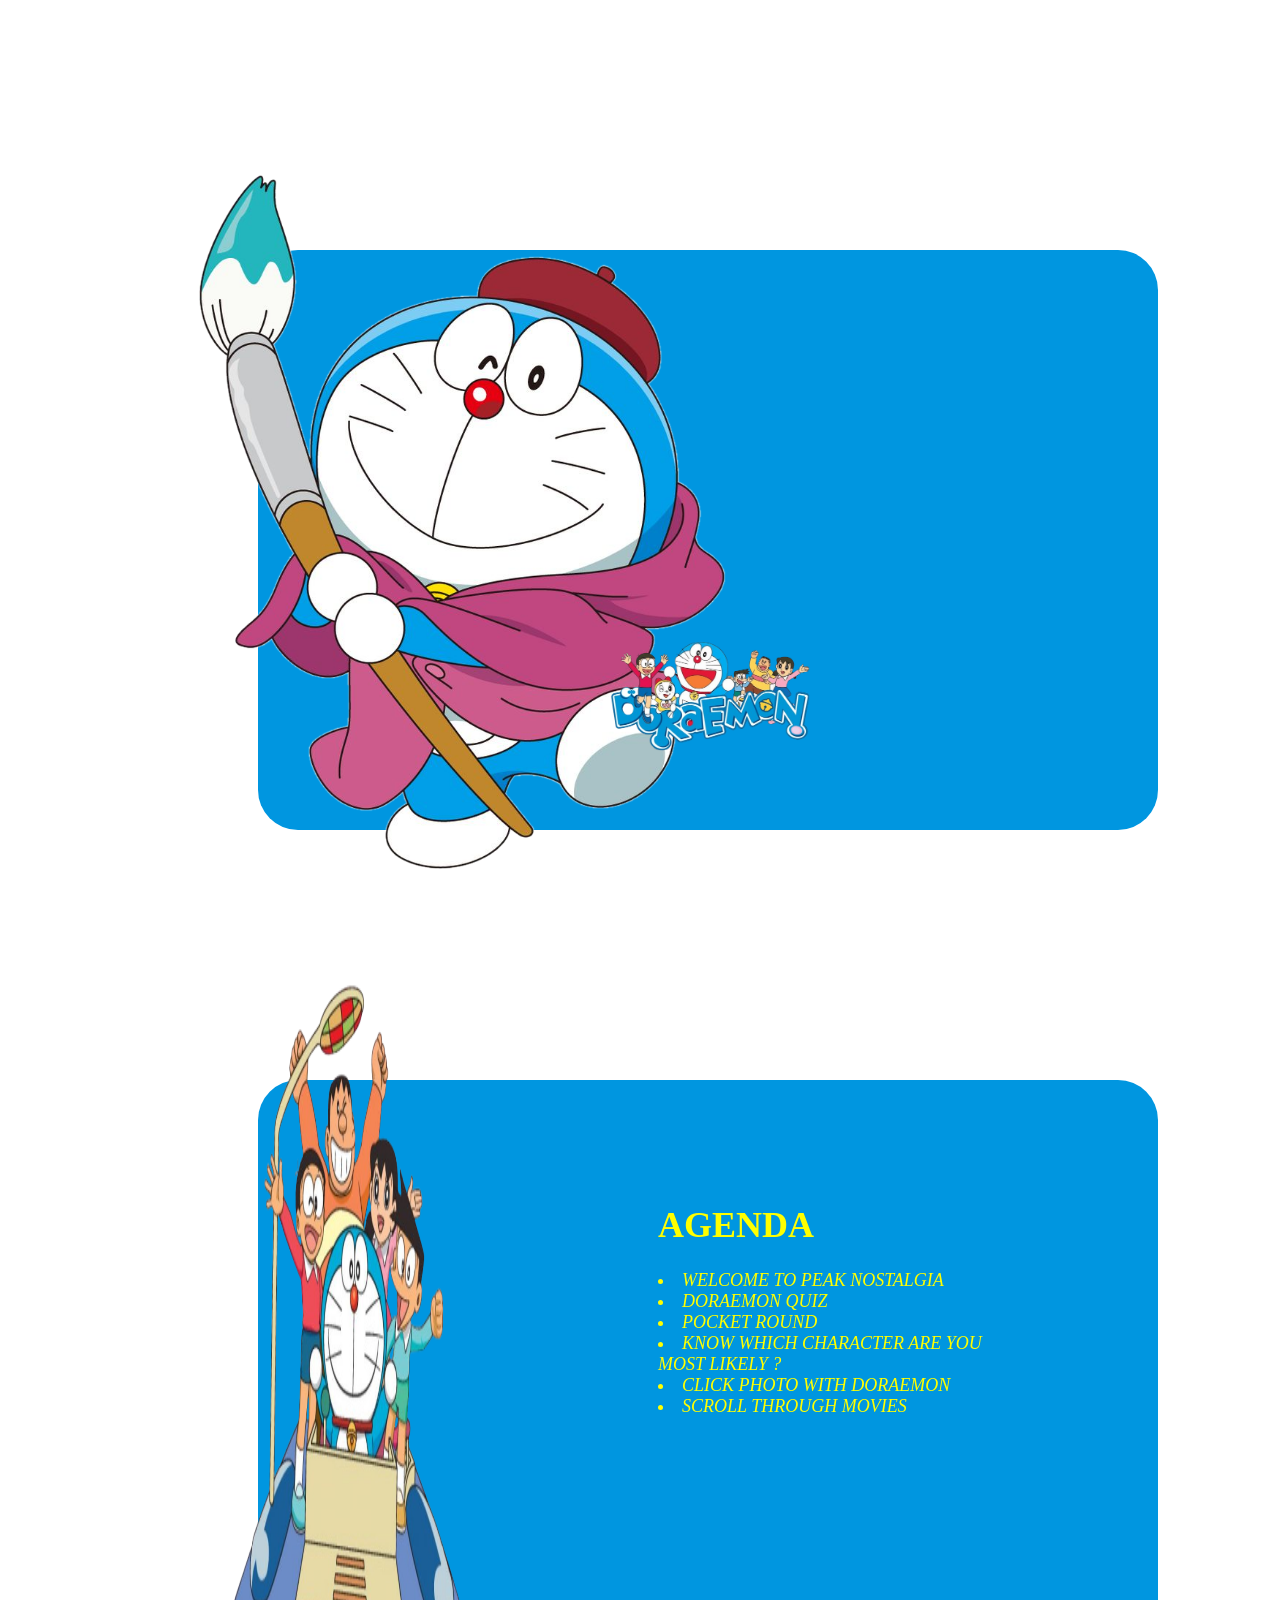
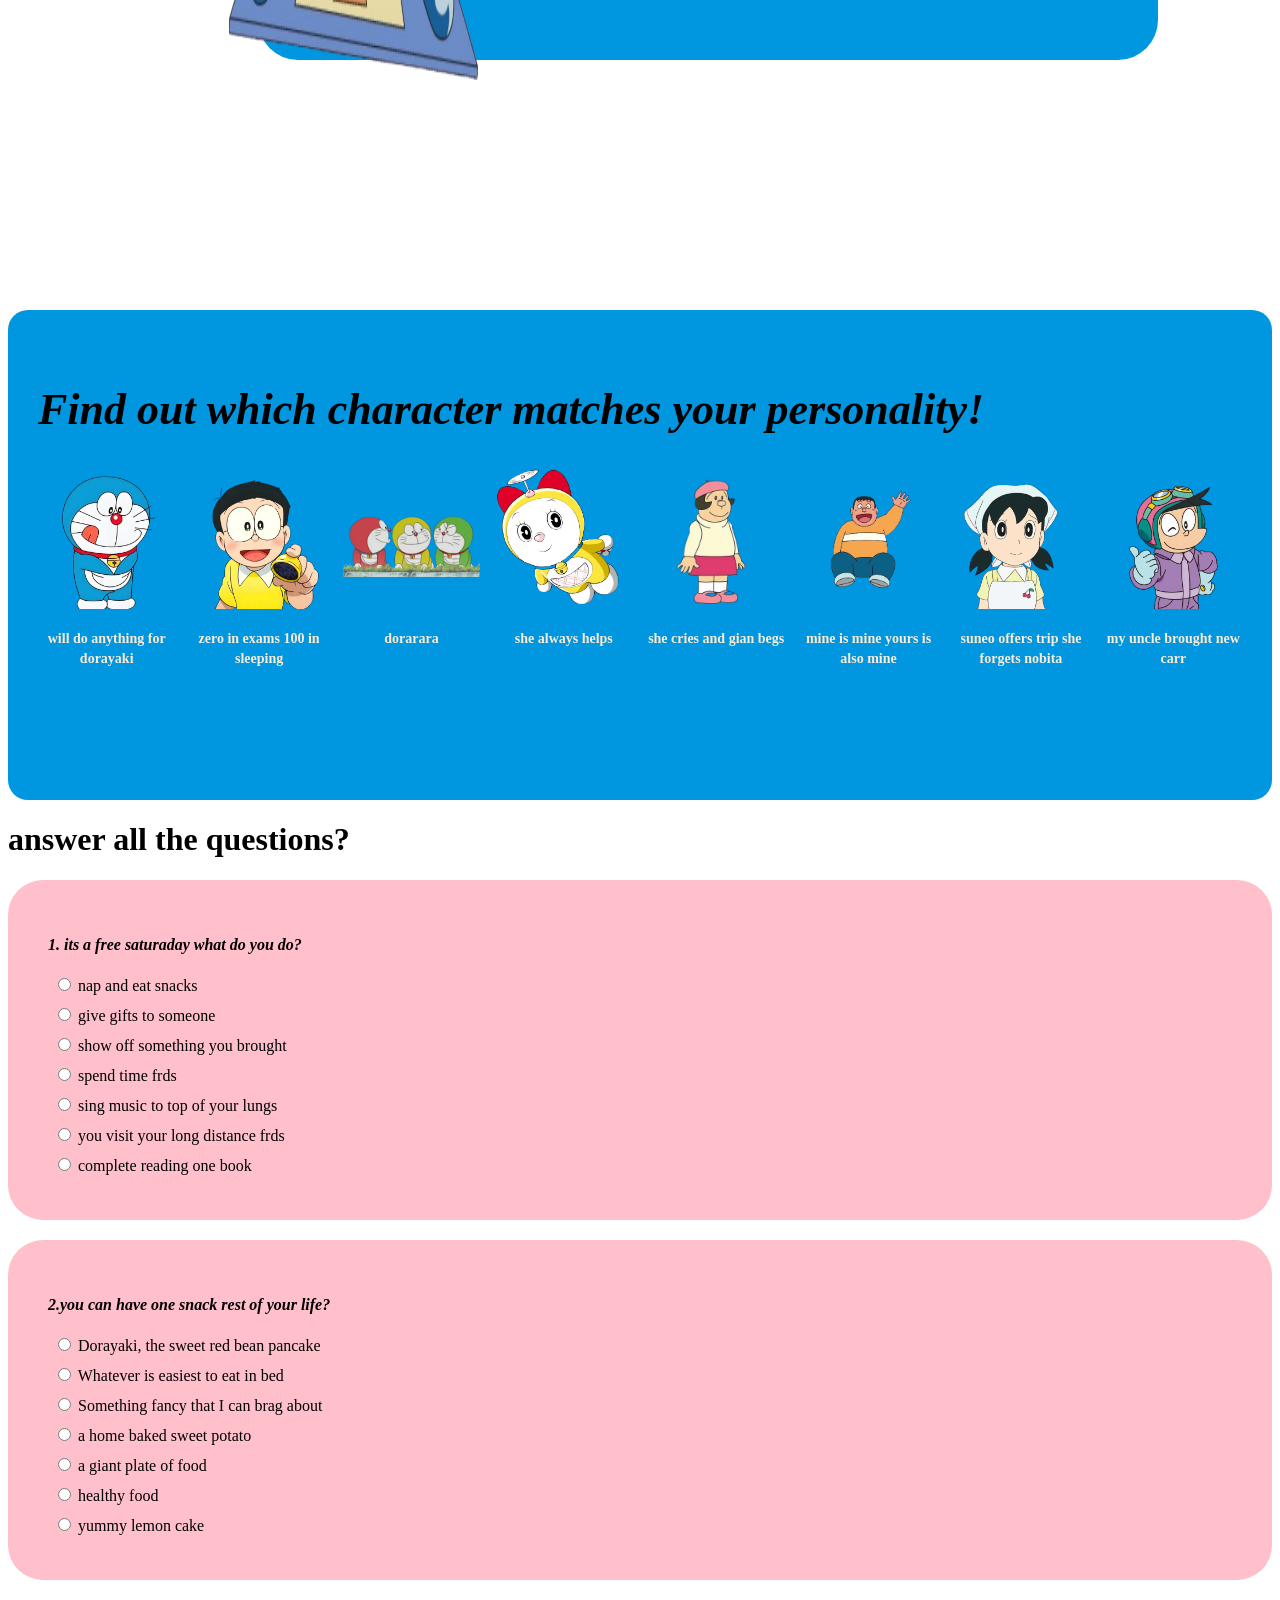
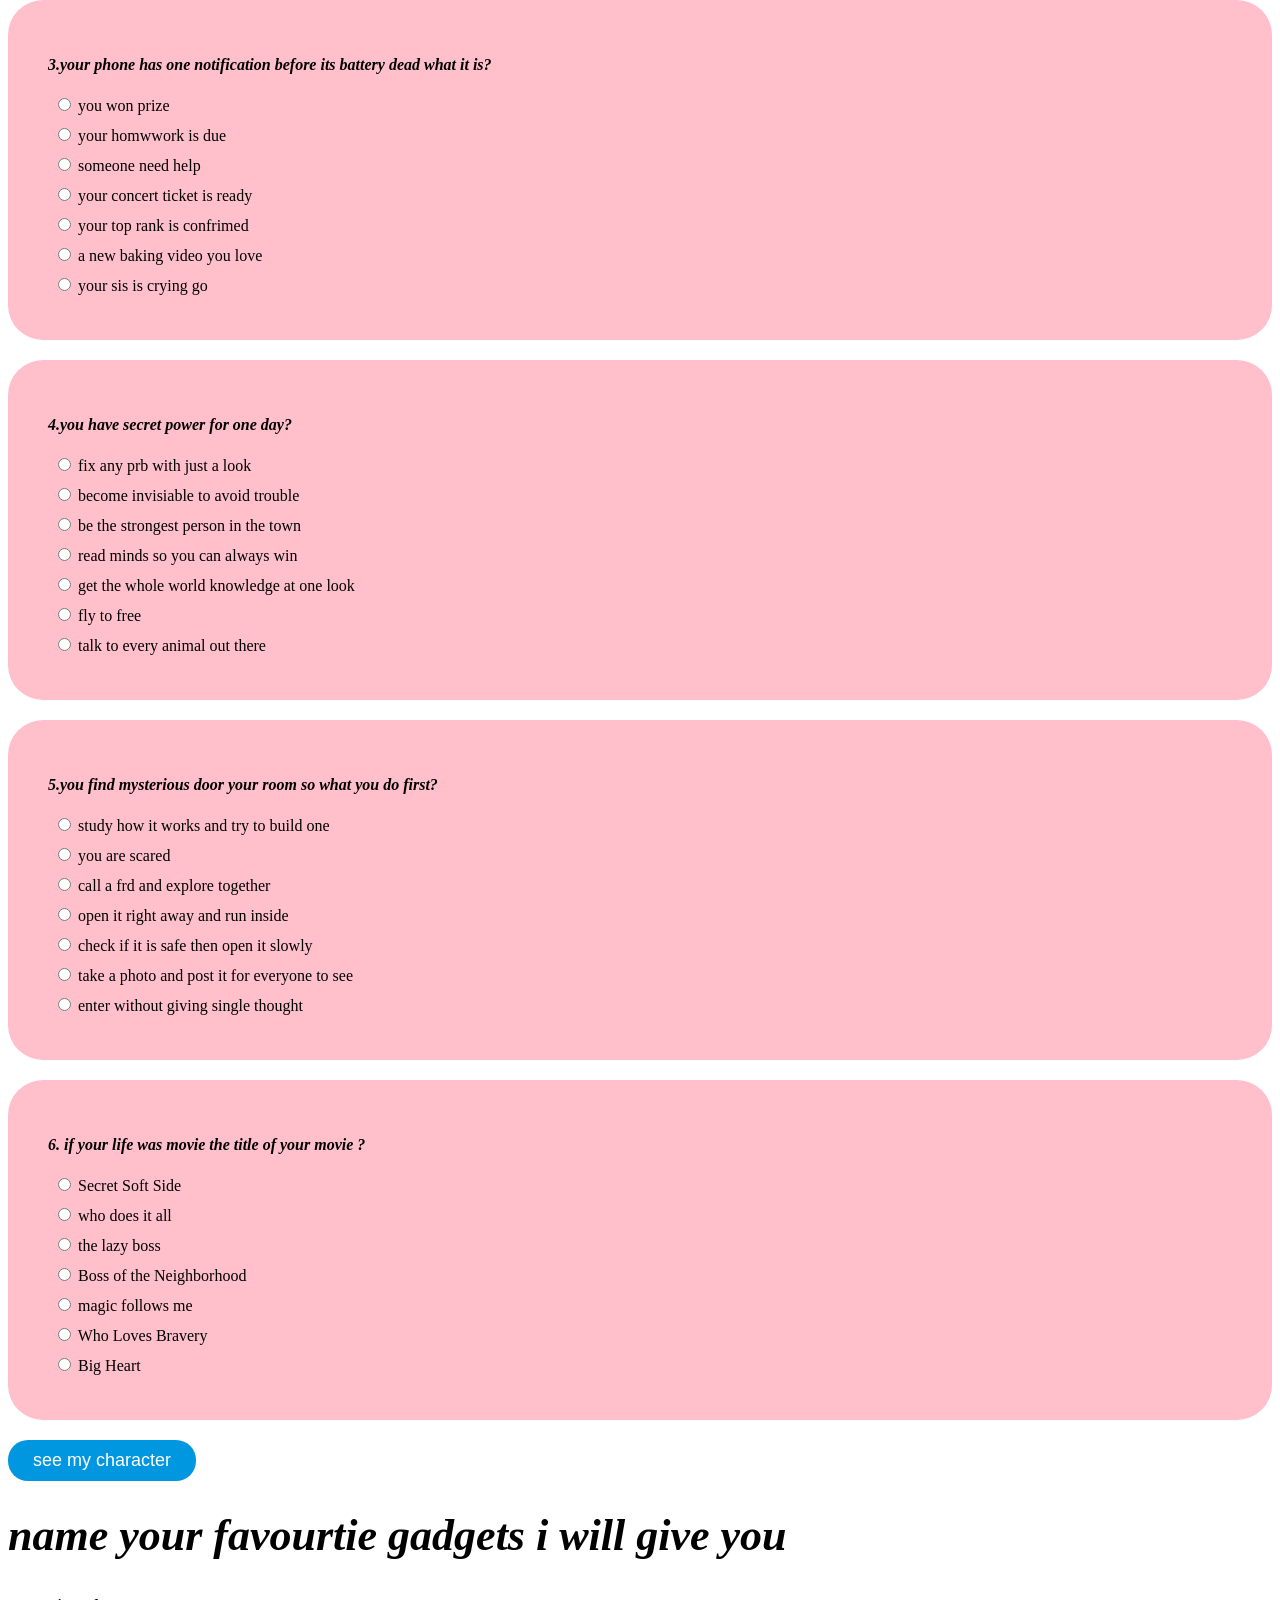
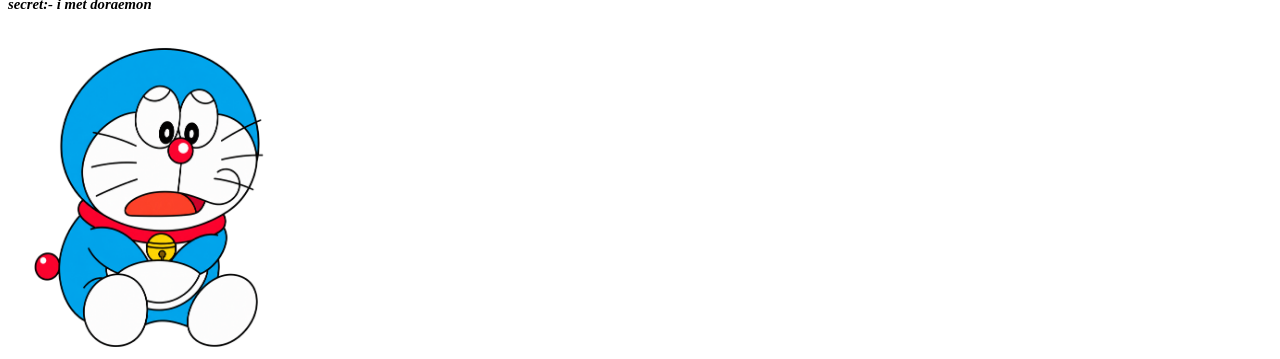
==== index.html @ 8f3137e7 "added logo and debugging code" ====
<!DOCTYPE html>
<html lang="en">
<head>
    <title>doraemon</title>
    <link rel="stylesheet" href="style.css">
</head>
<body>
    <div class="card">
  <img src="images/doraemon png.png" class="character">
</div>
<div class="logo">
  <img src="images/logo.png" width="200" height="200">
</div>
  <div class="rules">
     <img src="images/flyover.png" width="250" height="200" class="flyover">
  <div class="text"
  <ol>
    <h1>AGENDA </h1>

    <li><i>WELCOME TO PEAK NOSTALGIA </i></li>

    <li><i>DORAEMON QUIZ</i></li>

    <li><i>POCKET ROUND</i></li>

    <li><i>KNOW WHICH CHARACTER ARE YOU MOST LIKELY ?</i></li>

    <li><i>CLICK PHOTO WITH DORAEMON</i></li>

    <li><i>SCROLL THROUGH MOVIES</i></li>

  </ol>
  </div>
  </div>

<div class="all">

  <div class="heading">
    <h1>Find out which character matches your personality!</h1>
  </div>
  
  <div class="cartoon">

    <div class="first">
        <img src="images/doraemon.png" width="150" height="150">
        <p>will do anything for dorayaki </p>
    </div>

    <div class="first">
    <img src="images/nobi.png" width="200" height="200">
    <p>zero in exams 100 in sleeping</p>
    </div>

  <div class="first">
  <img src="images/dorara.png" width="200" height="200">
  <p> dorarara</p>
  </div>

  <div class="first">
    <img src="images/dorimi.png" width="200"  height="200">
    <p> she always helps</p>
  </div>

  <div class="first">
    <img src="images/gian sister.png" width="200" height="200">
    <p> she cries and gian begs</p>
  </div>

  <div class="first">
    <img src="images/gina shut up.png" width="200" height="200">
    <p>mine is mine yours is also mine</p>
  </div>
  <div class="first">
    <img src="images/gurl.png" width="200" height="200">
    <p>suneo offers trip she forgets nobita</p>
  </div>
  <div class="first">
    <img src="images/suneo.png" width="200" height="200" >
    <p>my uncle brought new carr </p>
  </div>
</div>
</div>

<div class="box">
<h1>answer all the questions?</h1>
<div class="question">
  <p>1. its a free saturaday what do you do?</p>
  <label>
    <input type="radio" name="q1" value="nobita"> 
    nap and eat snacks
  </label>
  <label>
    <input type="radio" name="q1"value="doraemon">
    give gifts to someone
  </label>
  <label>
    <input type="radio" name="q1"value="suneo">
    show off something you brought
  </label>
  <label>
    <input type="radio" name="q1"value="shizuka">
    spend time frds
  </label>
  <label>
    <input type="radio" name="q1"value="gian">
    sing music to top of your lungs
  </label>
  <label>
    <input type="radio" name="q1"value="dorami">
    you visit your long distance frds
  </label>
  <label>
    <input type="radio" name="q1"value="dekisuki">
    complete reading one book
  </label>
</div>

<div class="question">
  <p>2.you can have one snack rest of your life?</p>
  <label>
    <input type="radio"name="q2" value="doraemon">
    Dorayaki, the sweet red bean pancake
  </label>
  <label>
    <input type="radio"name="q2" value="nobita">
    Whatever is easiest to eat in bed
  </label>
  <label>
    <input type="radio"name="q2" value="suneo">
    Something fancy that I can brag about
  </label>
  <label>
    <input type="radio"name="q2" value="shizuka">
    a home baked sweet potato
  </label>
  <label>
    <input type="radio"name="q2" value="gian">
    a giant plate of food
  </label>
  <label>
    <input type="radio"name="q2" value="dekisuki">
    healthy food
  </label>
  <label>
    <input type="radio"name="q2" value="dorami">
    yummy lemon cake
  </label>
</div>

<div class="question">
  <P>3.your phone has one notification before its battery dead what it is?</P>
  <label>
    <input type="radio" name="q3"value="suneo">
    you won prize
  </label>
  <label>
    <input type="radio" name="q3"value="nobita">
    your homwwork is due
  </label>
  <label>
    <input type="radio" name="q3"value="doraemon">
    someone need help
  </label>
  <label>
    <input type="radio" name="q3"value="gian">
    your concert ticket is ready
  </label>
  <label>
    <input type="radio" name="q3"value="dekisuki">
    your top rank is confrimed
  </label>
  <label>
    <input type="radio" name="q3"value="shizuka">
    a new baking video you love
  </label>
  <label>
    <input type="radio" name="q3"value="dorami">
    your sis is crying go
  </label>
</div>

<div class="question">
  <p>4.you have secret power for one day?</p>
  <label>
    <input type="radio"name="q4"value="dorami">
    fix any prb with just a look
  </label>
  <label>
    <input type="radio"name="q4"value="nobita">
    become invisiable to avoid trouble
  </label>
  <label>
    <input type="radio"name="q4"value="gian">
    be the strongest person in the town
  </label>
  <label>
    <input type="radio"name="q4"value="suneo">
    read minds so you can always win
  </label>
  <label>
    <input type="radio"name="q4"value="dekisuki">
    get the whole world knowledge at one look
  </label>
  <label>
    <input type="radio"name="q4"value="shizuka">
    fly to free
  </label>
  <label>
    <input type="radio"name="q4"value="doraemon">
    talk to every animal out there
  </label>
</div>
<div class="question">
  <p>5.you find mysterious door your room so what you do first?</p>
  <label>
    <input type="radio" name="q5"value="dorami">
    study how it works and try to build one
  </label>
  <label>
    <input type="radio" name="q5"value="doraemon">
    you are scared
  </label>
  <label>
    <input type="radio" name="q5"value="shizuka">
    call a frd and explore together
  </label>
  <label>
    <input type="radio" name="q5"value="gian">
    open it right away and run inside
  </label>
  <label>
    <input type="radio" name="q5"value="dekisuki">
    check if it is safe then open it slowly
  </label>
  <label>
    <input type="radio" name="q5"value="suneo">
    take a photo and post it for everyone to see
  </label>
  <label>
    <input type="radio" name="q5"value="nobita">
    enter without giving single thought
  </label>
</div>

<div class="question">
  <p>6. if your life was movie the title of your movie ?</p>
  <label>
    <input type="radio" name="q6"value="suneo">
    Secret Soft Side
  </label>
  <label>
    <input type="radio"name="q7"value="dekisuki">
    who does it all
  </label>
  <label>
    <input type="radio"name="q7"value="nobita">
    the lazy boss
  </label>
  <label>
    <input type="radio"name="q7"value="gian">
    Boss of the Neighborhood
  </label>
  <label>
    <input type="radio"name="q7"value="doraemon">
    magic follows me
  </label>
  <label>
    <input type="radio"name="q7"value="shizuka">
    Who Loves Bravery
  </label>
  <label>
    <input type="radio"name="q7"value="dorami">
    Big Heart
  </label>
</div>
<button onclick="showresult()"> see my character</button>
<div id="result"></div>
</div>
</div>
</div>
<div class="pocket">
  <div class="heading">
    <h1> name your favourtie gadgets i will give you </h1>
    <h6> secret:- i met doraemon </h6>
  </div>
  <div class="round">
    <img src="round2.png" width="300px" height="300px">
  </div>

</div>

<script src="script.js"></script>
</body>
</html>
---- style.css ----
.card {
  margin: 250px;
  position: relative;
  background: #0096E0;
  border-radius: 40px;
  width: 800px;
  height: 480px;
  padding-top: 100px;
  padding-right: 100px;
}

.logo {
  position: absolute;
  right: 470px;
  bottom: 100px;
}

.character {
  position:absolute;
  left: -60px;
  bottom: -40px;
  height: 120%;
}

.rules {
  margin: 250px;
  position: relative;
  background: #0096E0;
  border-radius: 40px;
  width: 800px;
  height: 480px;
  padding-top: 100px;
  padding-right: 100px;
}

.flyover {
  position: absolute;
  left: -30px;
  bottom: -20px;
  height: 120%;
}

.text {
  margin-left: 400px;
  padding-right: 40px;
  padding-bottom: 40px;
  color: yellow;
  position: relative;
  font-size: large;

}

.all {
 background-color: #0096E0;
 border-radius: 20px;
 min-height: 400px;
 padding: 45px 30px;
 color: antiquewhite;
}

.heading {
  margin-bottom: 40px;
  color: black;
}

.heading {
  font-size: 22px;
  margin-bottom: 10px;
  color: black;
}

.cartoon {
  display:flex;
  flex-wrap: nowrap;
  justify-content: space-between;
  align-items: flex-start;
  gap: 15px;
}

.first {
 flex: 1 ;
 min-width: 0;
 text-align: center;
}

.first p {
  colour: white;
  font-size: 14px;
  font-weight: bold;
  line-height: 1.4;
}

.first img{
  width: 100%;
  height: 150px;
  object-fit: contain;
  display: block;
  margin-bottom: 0 auto 10px;
}

.box {
  flex-wrap: nowrap;
}

.h1 {
  color: black;
}

.question {
  text-align: left;
  background-color: pink;
  padding: 40px;
  border-radius: 35px;
  margin-bottom: 20px;
}

.question p{
  font-weight: bold;
  font-style: oblique;
}

label{
  display: block;
  padding: 5px;
  cursor: pointer;
}

button {
  background-color: #0096E0;
  color: white;
  font-size: 18px;
  padding: 10px 25px;
  border: none;
  border-radius: 20px;
  cursor: pointer;
}

#result {
  margin-top: 20px;
  font-size: 20px;
  color: #0096E0;
}


.heading {
  color: black;
  font-style: italic;
}
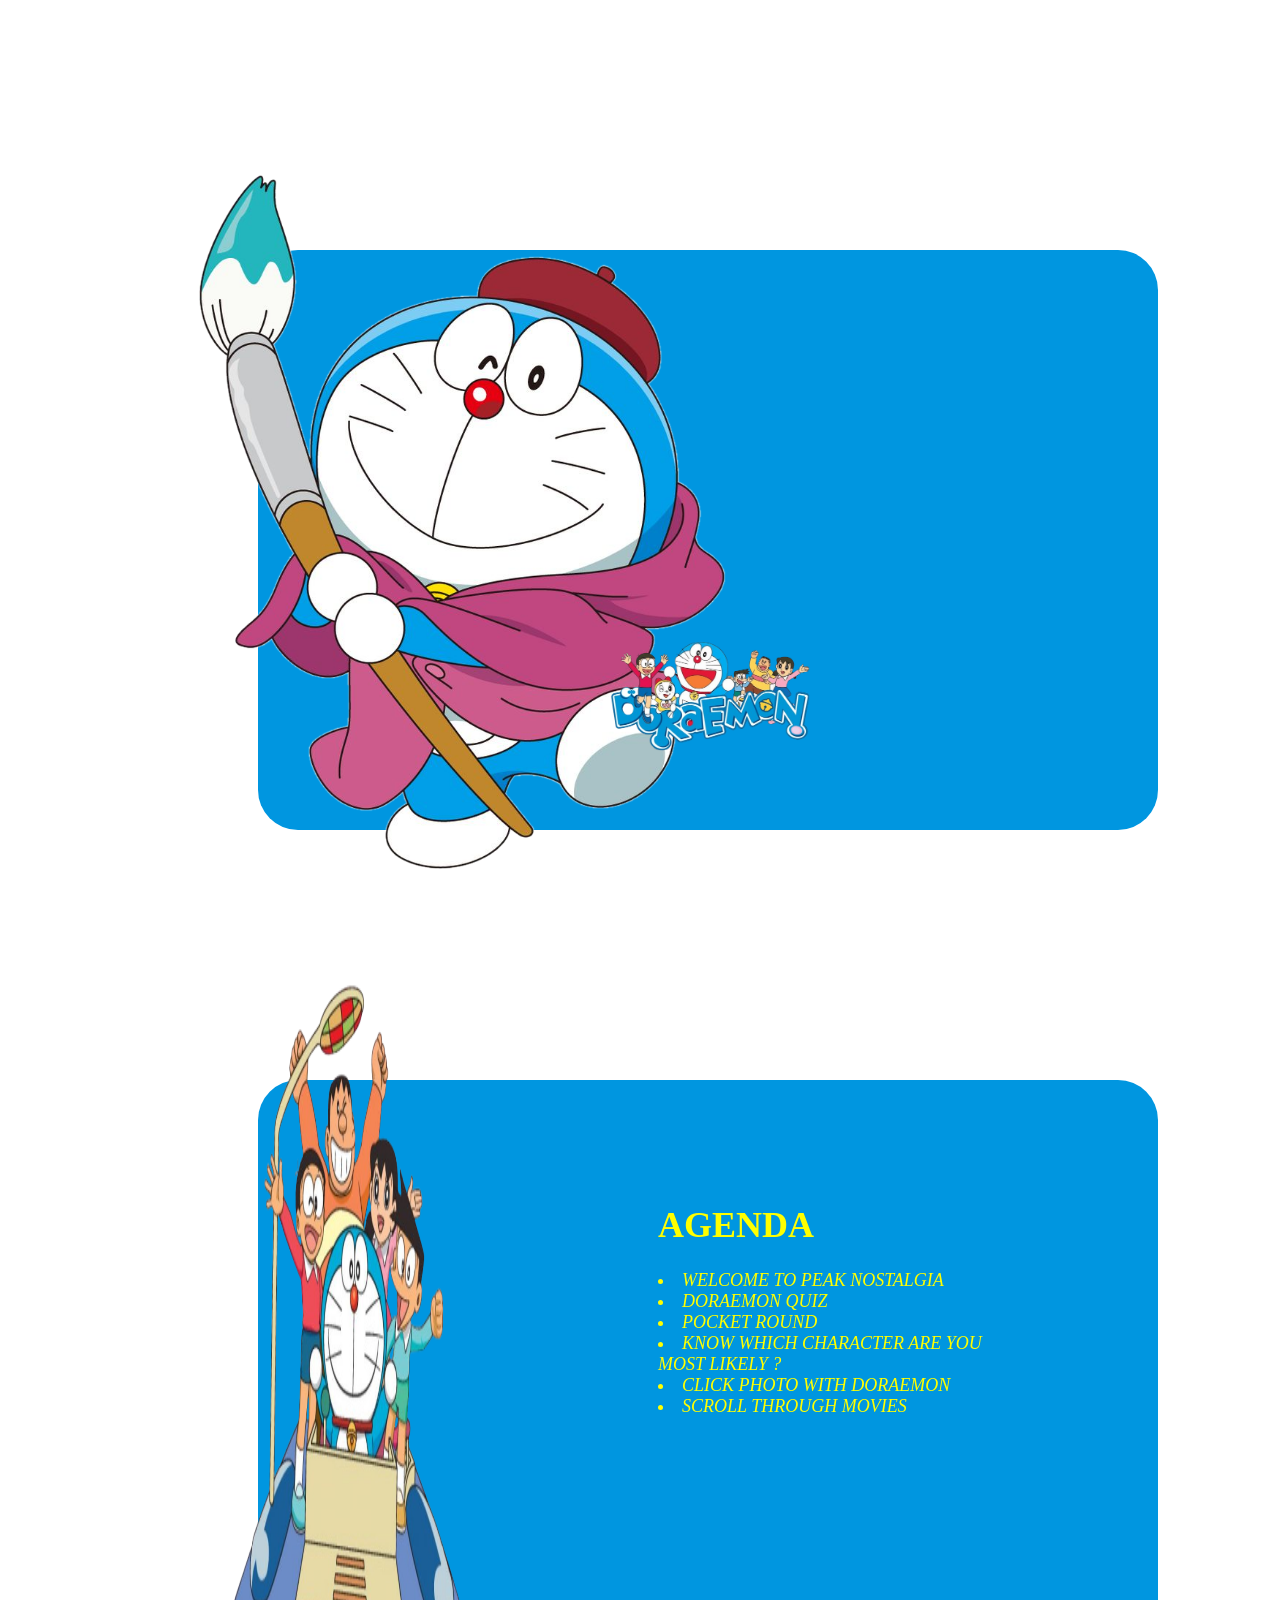
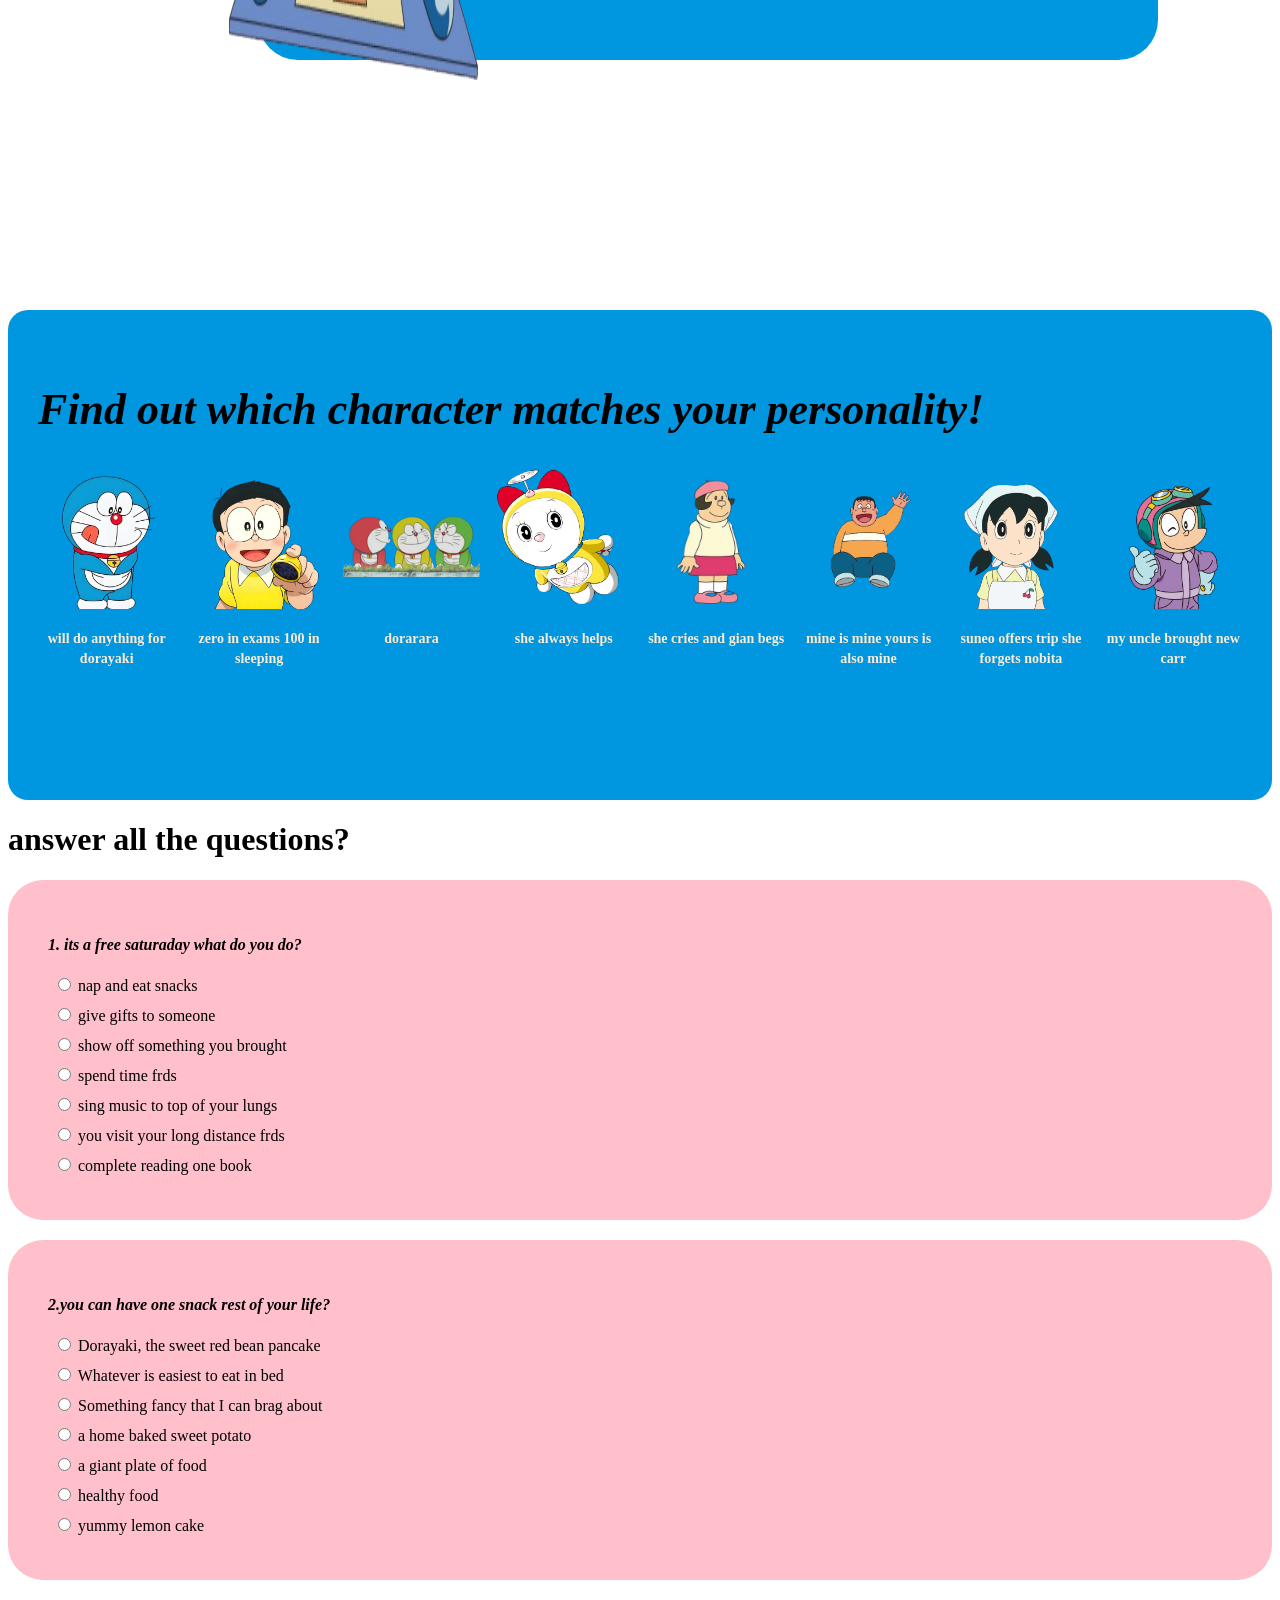
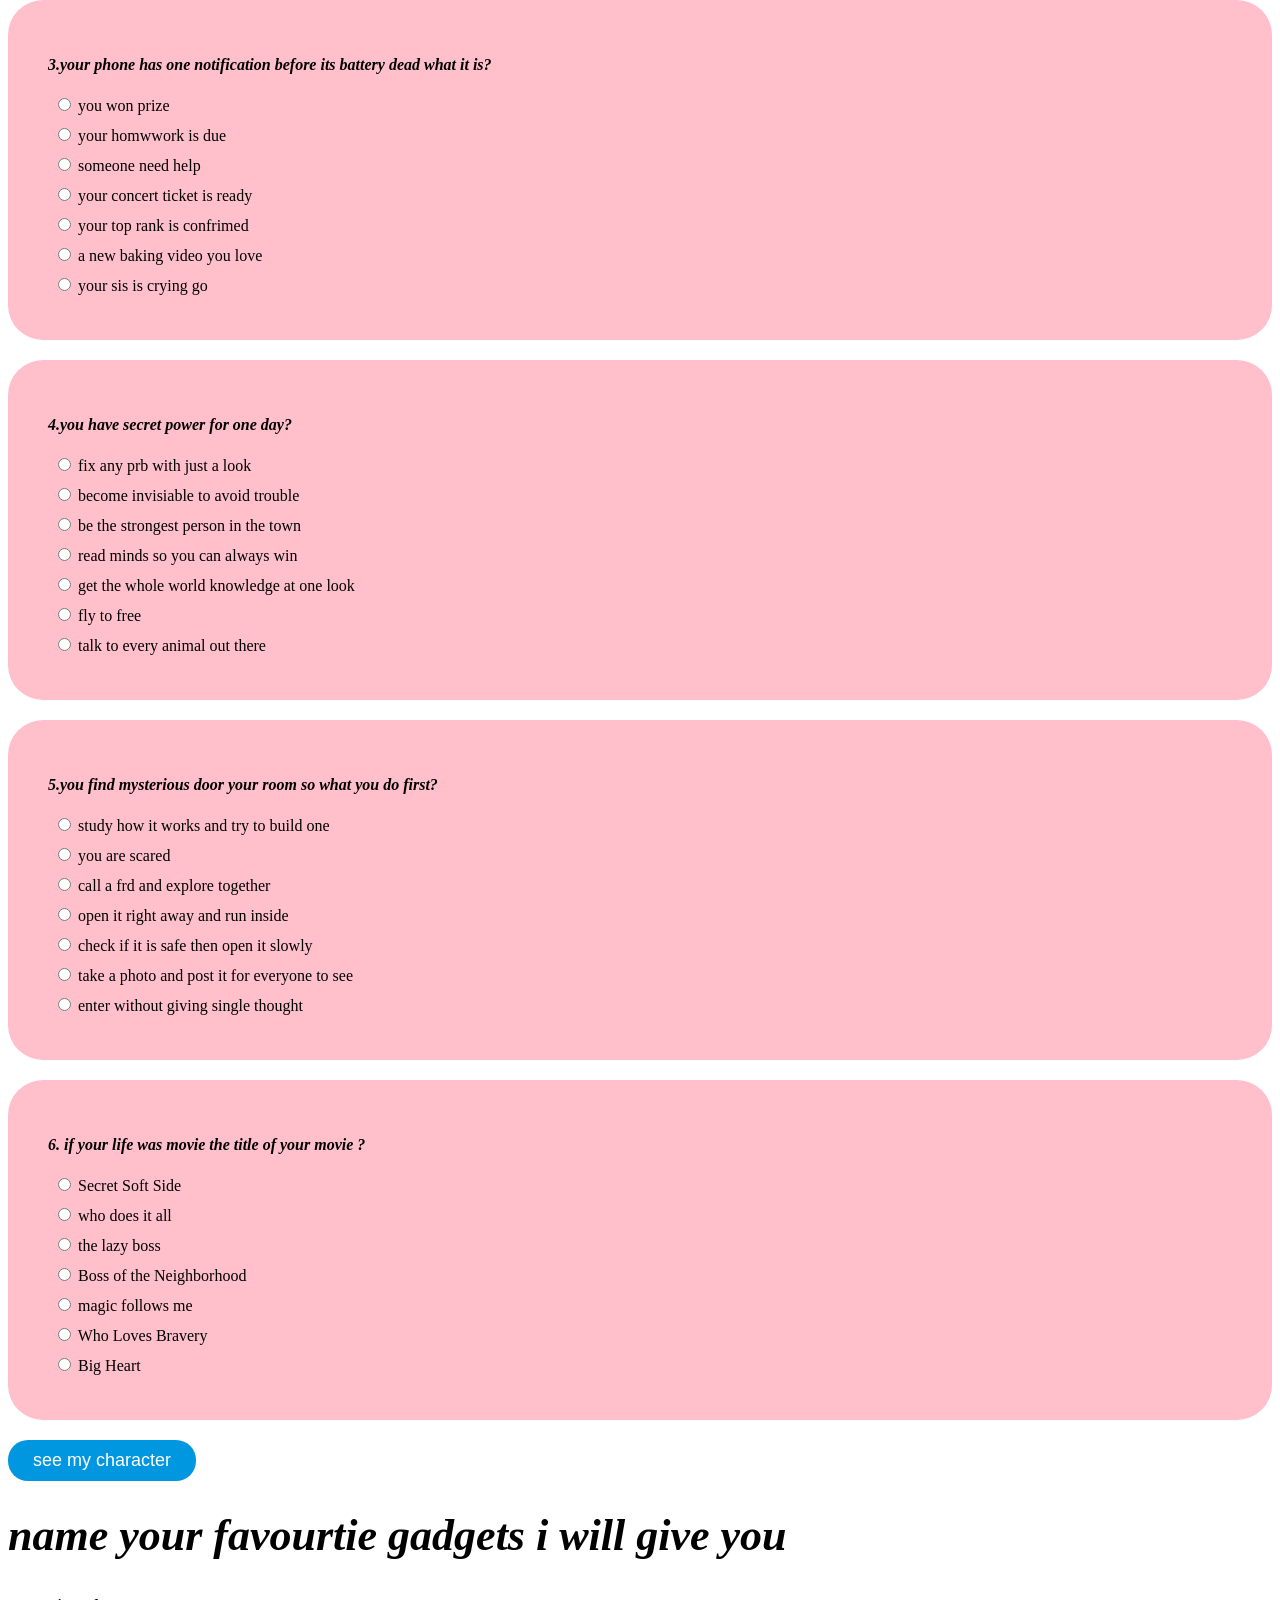
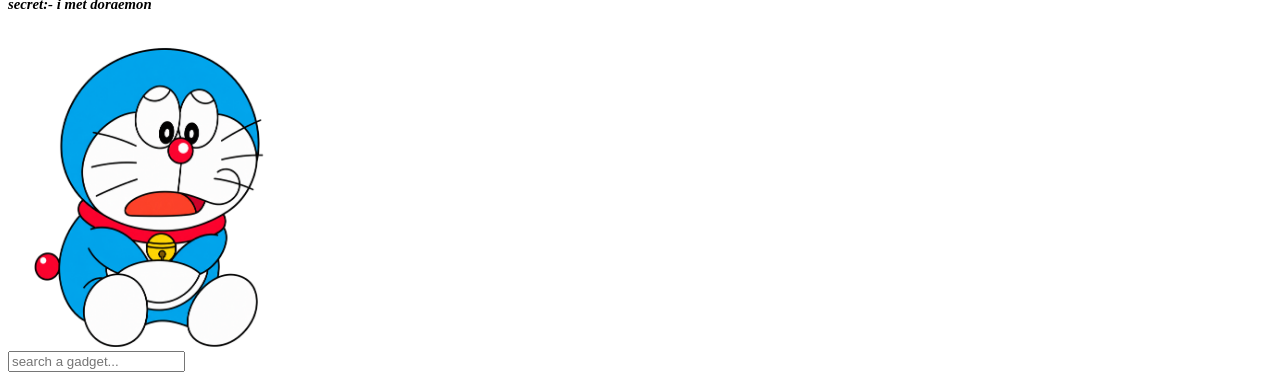
==== commit 55fd50c8: "deleted java script code" ====
--- a/index.html
+++ b/index.html
@@ -273,7 +273,7 @@
     Big Heart
   </label>
 </div>
-<button onclick="showresult()"> see my character</button>
+<button onclick="showresult()">see my character</button>
 <div id="result"></div>
 </div>
 </div>
@@ -286,6 +286,15 @@
   <div class="round">
     <img src="round2.png" width="300px" height="300px">
   </div>
+  <div class="gadgets">
+  <input id="search" placeholder="search a gadget..." oninput="showlist()">
+  <div id="list">
+    
+  </div>
+  <div id="board">
+
+  </div>
+  </div>
 
 </div>
 
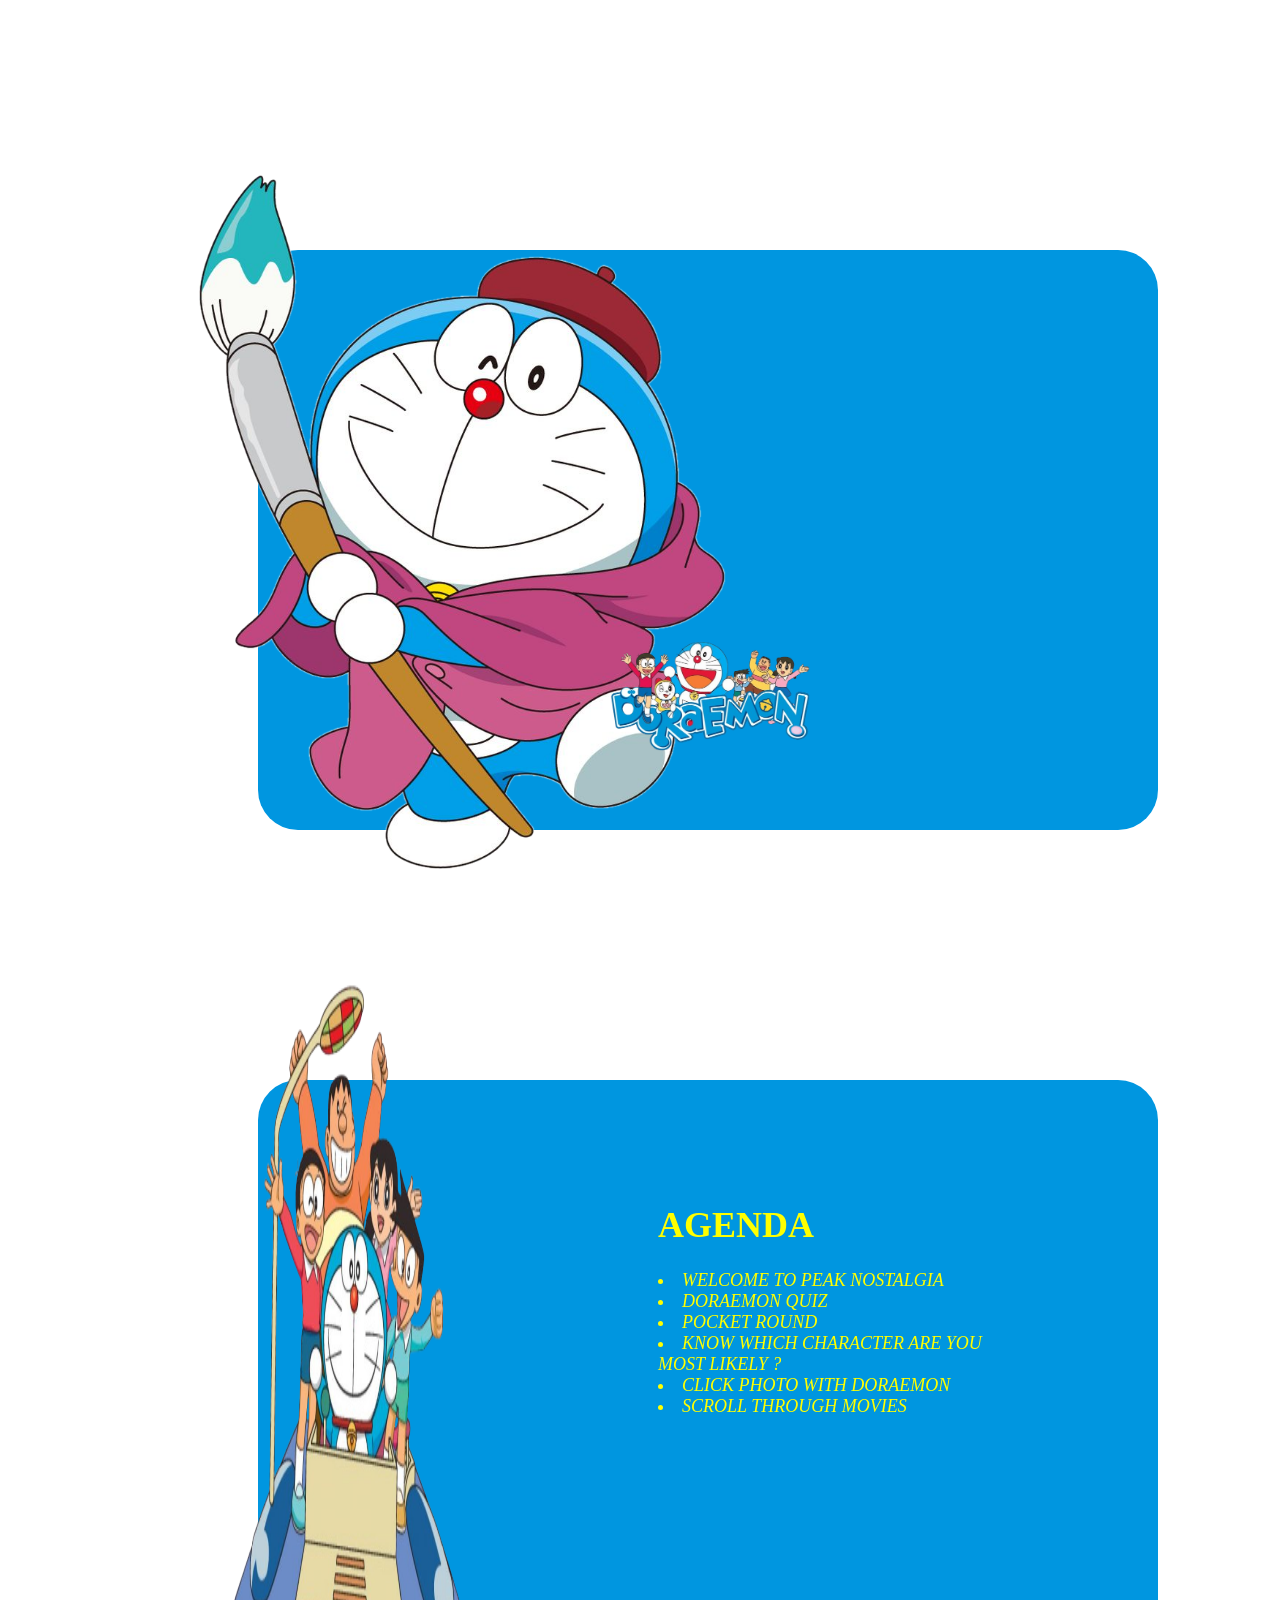
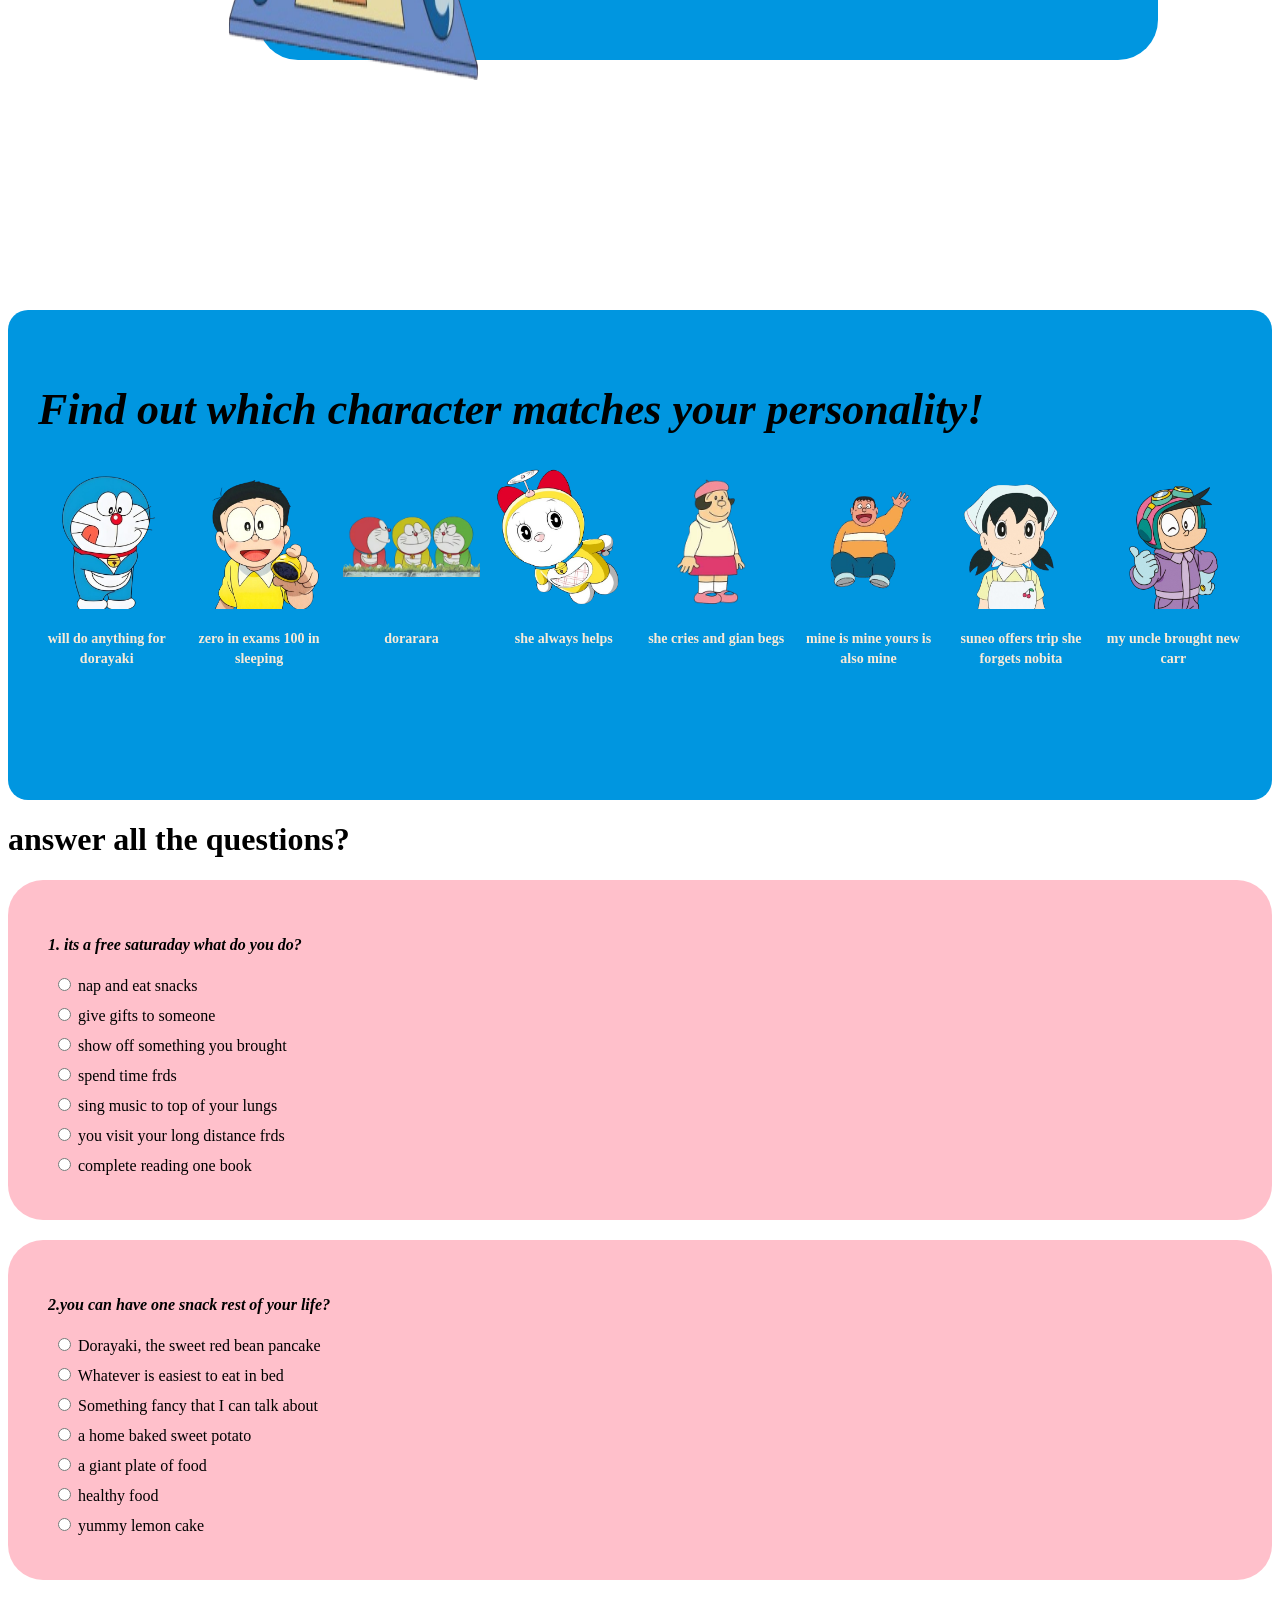
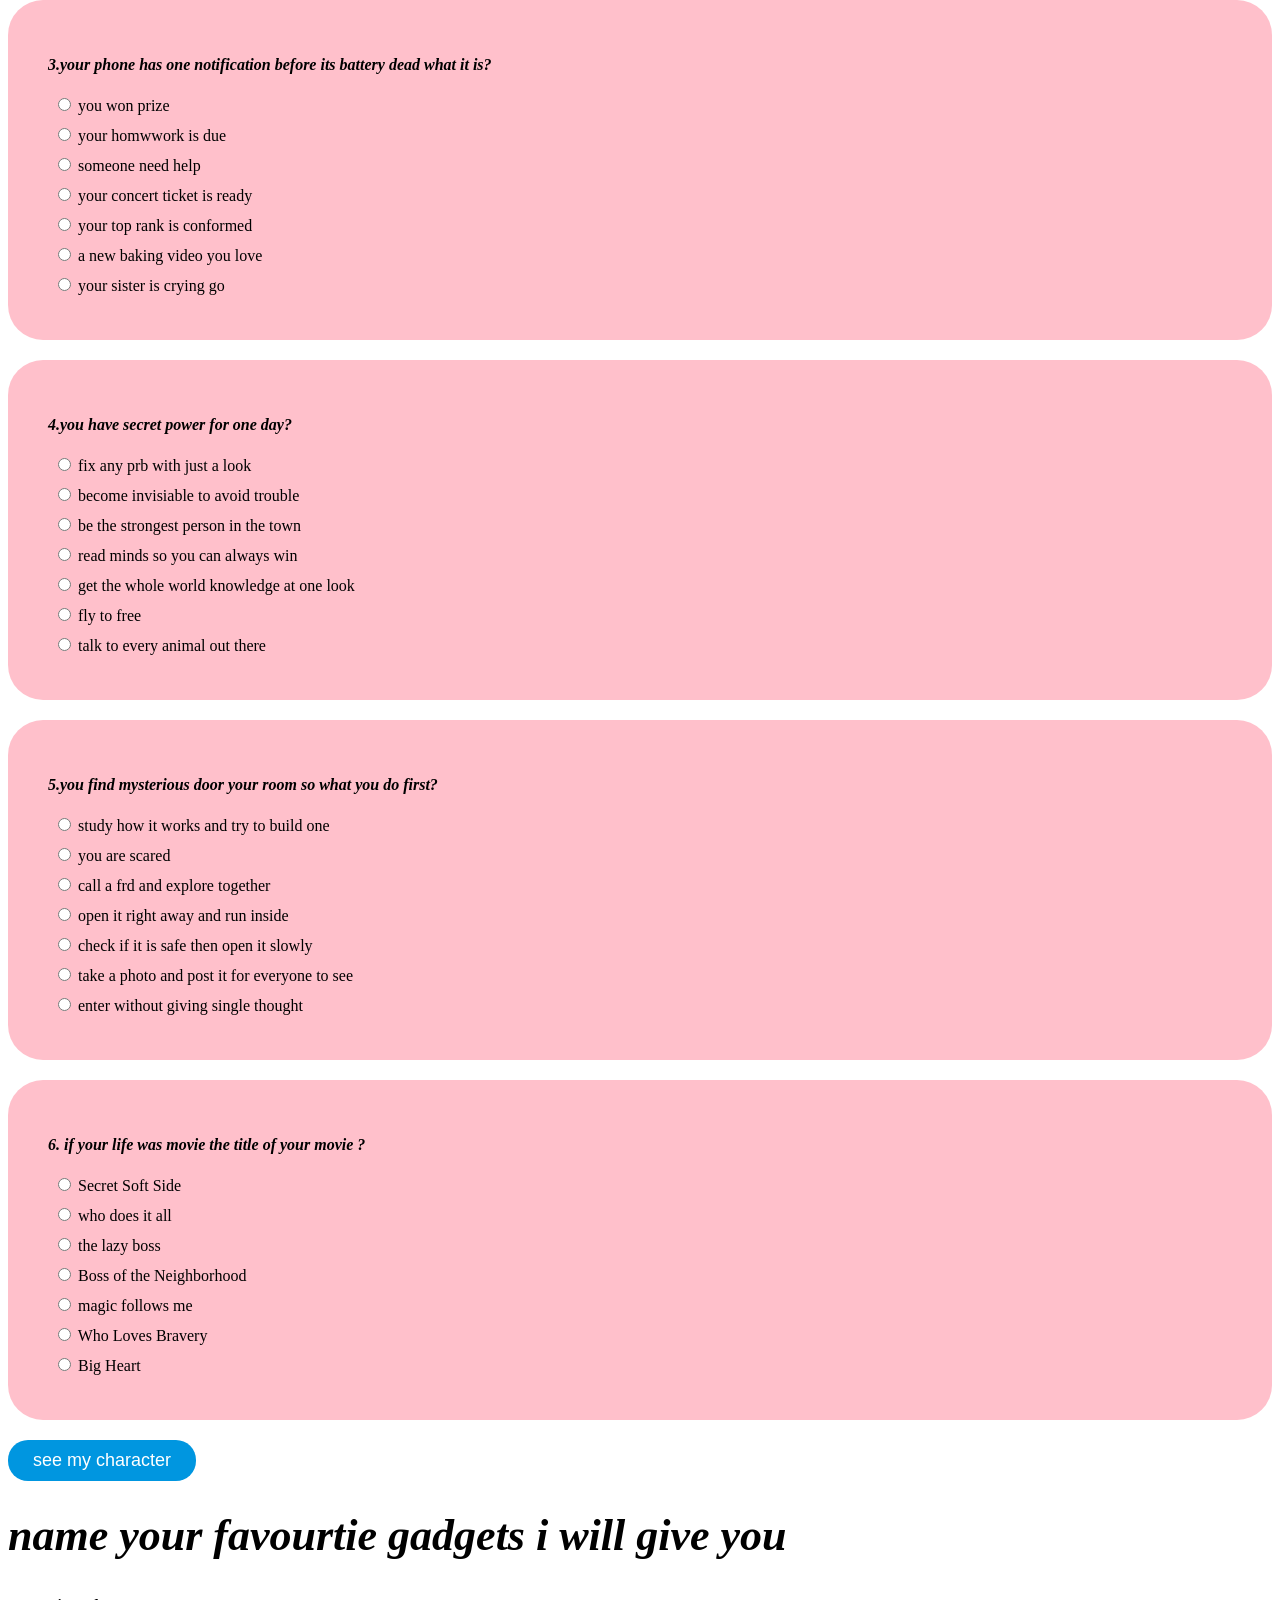
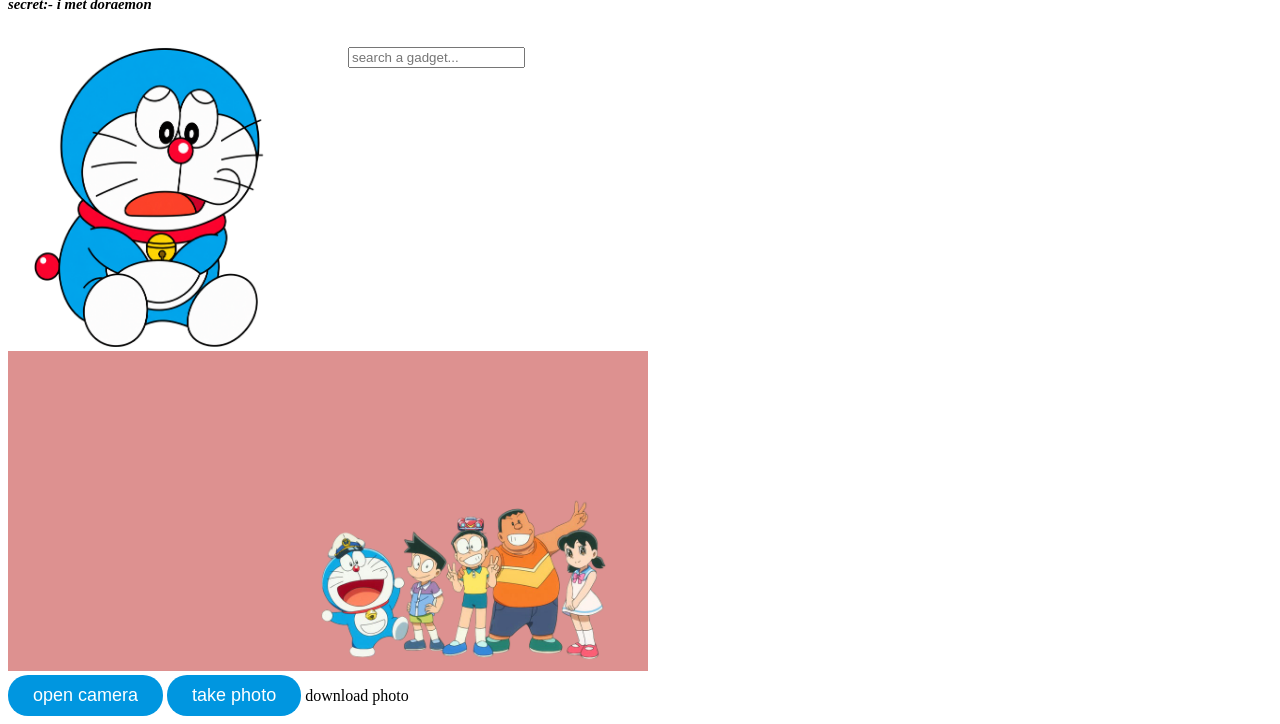
==== commit e95cdb73: "added camera" ====
--- a/index.html
+++ b/index.html
@@ -127,7 +127,7 @@
   </label>
   <label>
     <input type="radio"name="q2" value="suneo">
-    Something fancy that I can brag about
+    Something fancy that I can talk about
   </label>
   <label>
     <input type="radio"name="q2" value="shizuka">
@@ -167,7 +167,7 @@
   </label>
   <label>
     <input type="radio" name="q3"value="dekisuki">
-    your top rank is confrimed
+    your top rank is conformed
   </label>
   <label>
     <input type="radio" name="q3"value="shizuka">
@@ -175,7 +175,7 @@
   </label>
   <label>
     <input type="radio" name="q3"value="dorami">
-    your sis is crying go
+    your sister is crying go
   </label>
 </div>
 
@@ -283,21 +283,28 @@
     <h1> name your favourtie gadgets i will give you </h1>
     <h6> secret:- i met doraemon </h6>
   </div>
+ <div class="content">
   <div class="round">
-    <img src="round2.png" width="300px" height="300px">
+    <img src="round2.png" width="300" height="300">
   </div>
   <div class="gadgets">
-  <input id="search" placeholder="search a gadget..." oninput="showlist()">
-  <div id="list">
-    
-  </div>
-  <div id="board">
-
-  </div>
-  </div>
-
-</div>
-
+    <input id="search" placeholder="search a gadget..." oninput="showList()">
+    <div id="list"></div>
+    <div id="board"></div>
+  </div>
+</div>
+<div class="camera-box">
+  <div class="stage">
+    <video id="cam" autoplay playsinline muted></video>
+    <img id="dora" src="group doraemon.png">
+  </div>
+
+  <button onclick="startCamera()">open camera</button>
+  <button onclick="takePhoto()">take photo</button>
+
+  <canvas id="photo" hidden></canvas>
+  <a id="download" download="me-with-doraemon.png">download photo</a>
+</div>
 <script src="script.js"></script>
 </body>
 </html>
--- a/style.css
+++ b/style.css
@@ -146,4 +146,74 @@
 .heading {
   color: black;
   font-style: italic;
-}+}
+
+
+.item{
+  display: inline-block;
+  margin: 8px;
+  padding: 8px;
+  border: 2px solid navy;
+  border-radius: 12px;
+  text-align: center;
+  cursor: pointer;
+}
+
+.item img {
+  width: 80px;
+  display: block;
+}
+
+
+.content {
+  display: flex;
+  align-items: flex-start;
+  gap: 40px;
+}
+
+.round {
+  flex-shrink: 0;            
+}
+
+.gadgets {
+  flex: 1;                 
+}
+
+.gadgets .item img {
+  width: 350px;              
+  height: 350px;
+  object-fit: contain;       
+}
+
+.gadgets .item {
+  width: 380px;
+  text-align: center;
+}
+
+.gadgets .item p {
+  font-size: 24px;
+}
+
+.stage {
+  position: relative;       
+  width: 640px;
+}
+
+#cam {
+  width: 100%;
+  transform: scaleX(-1);  
+  background: #dd9190;
+}
+
+#dora {
+  position: absolute;
+  right: 10px;              
+  bottom: 0;
+  height: 60%;            
+}
+
+#photo {
+  width: 640px;
+  margin-top: 10px;
+}
+
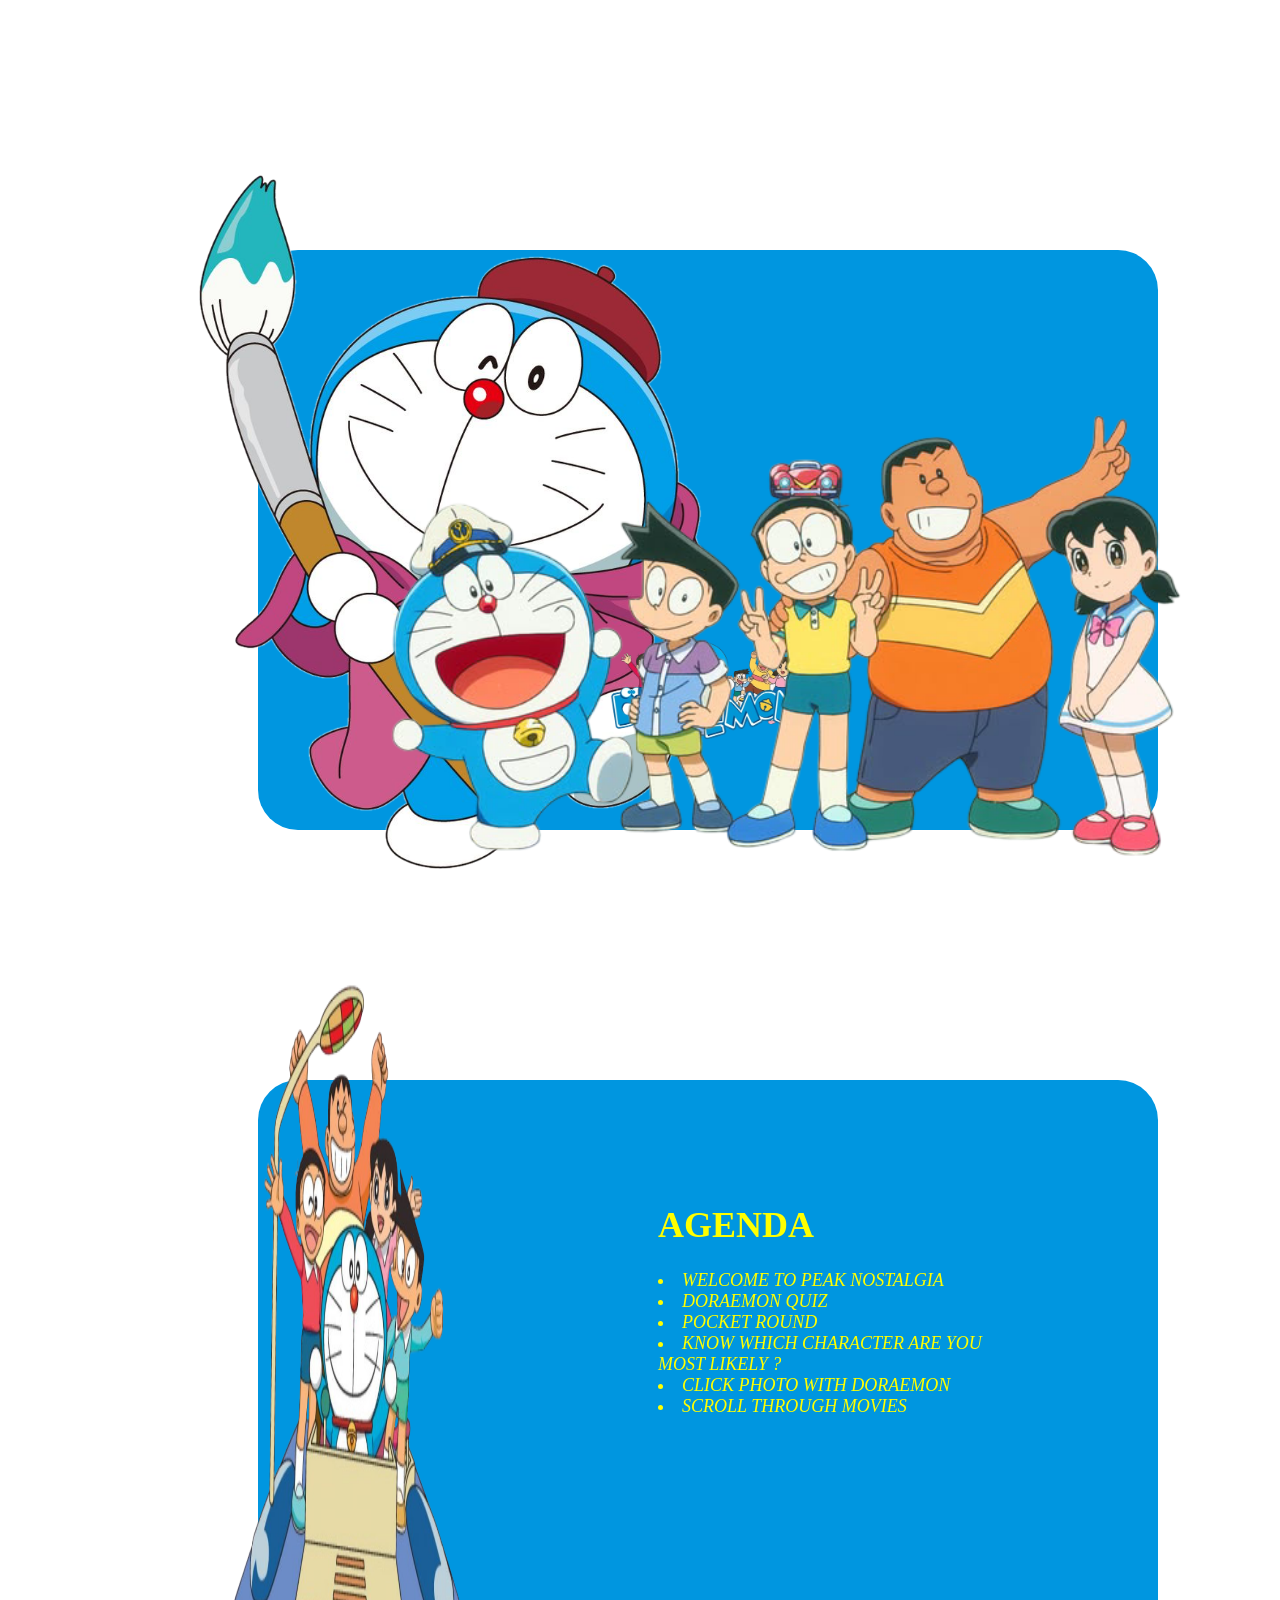
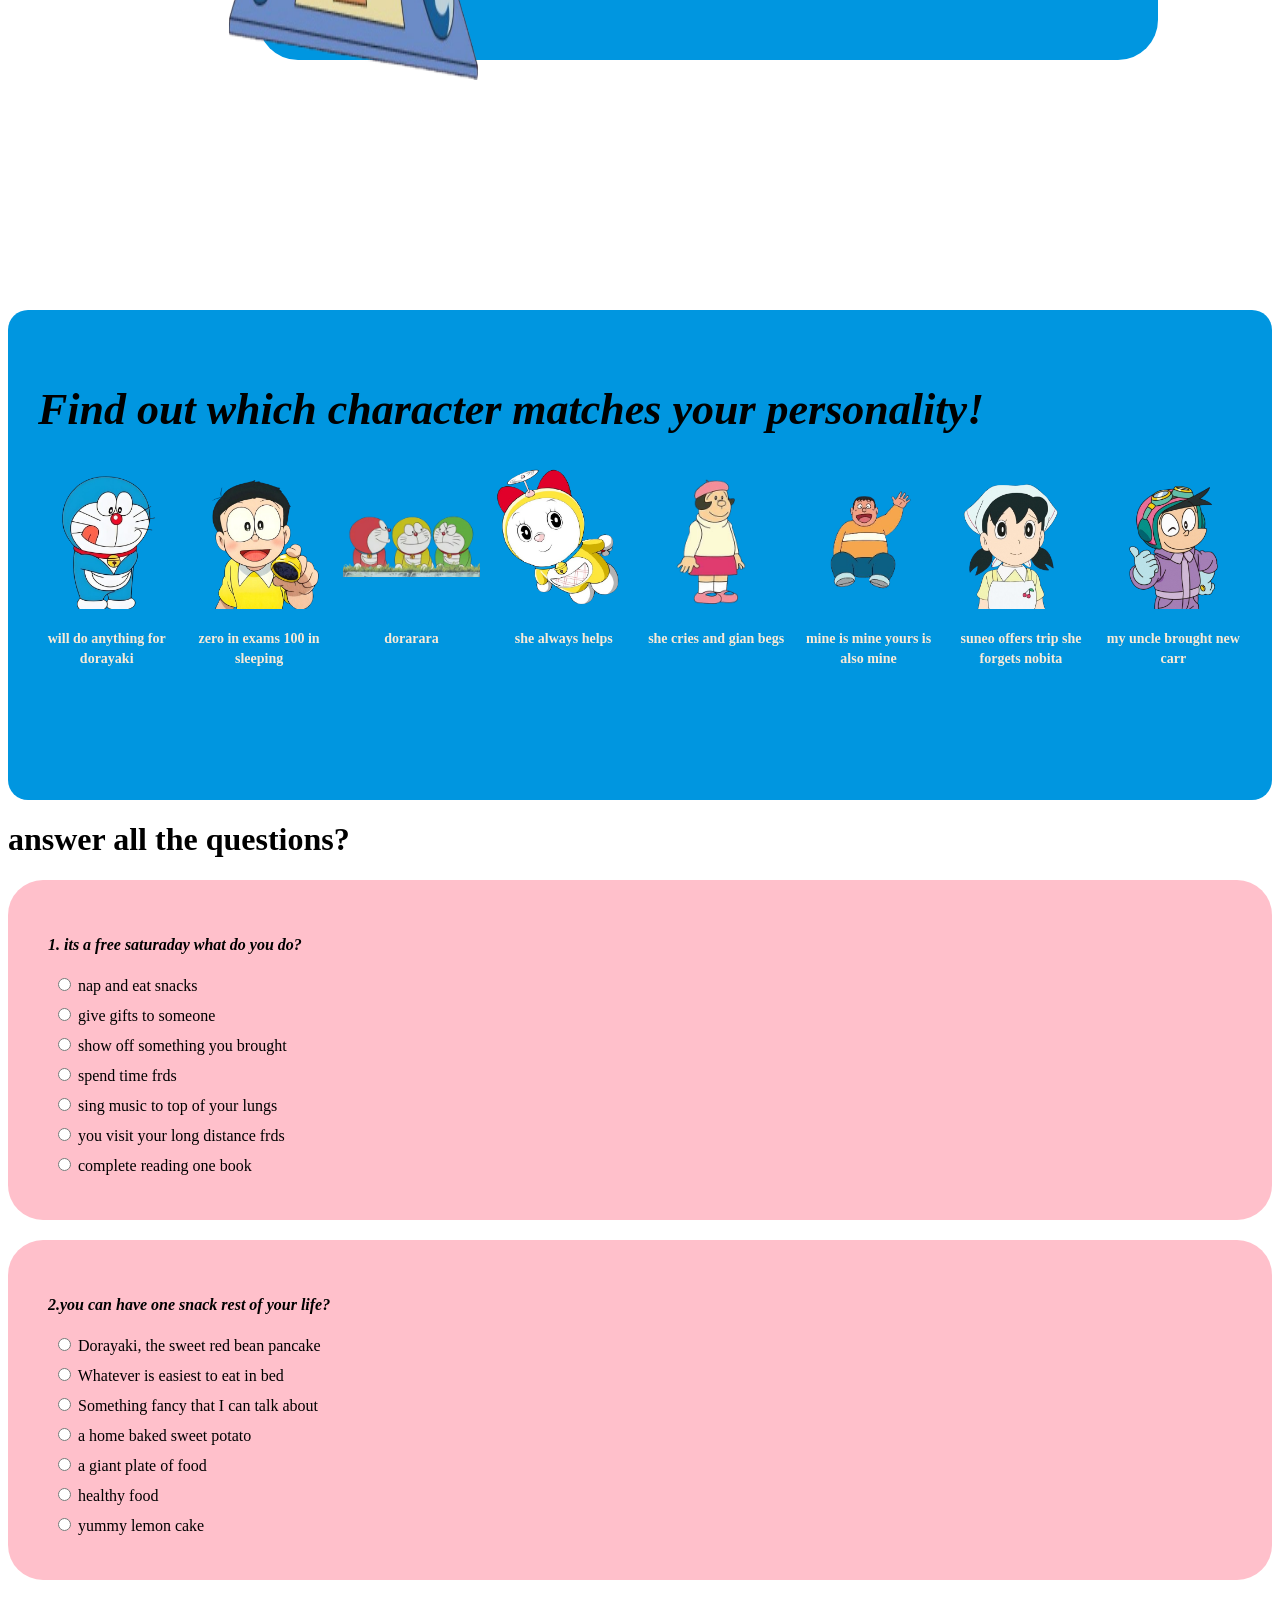
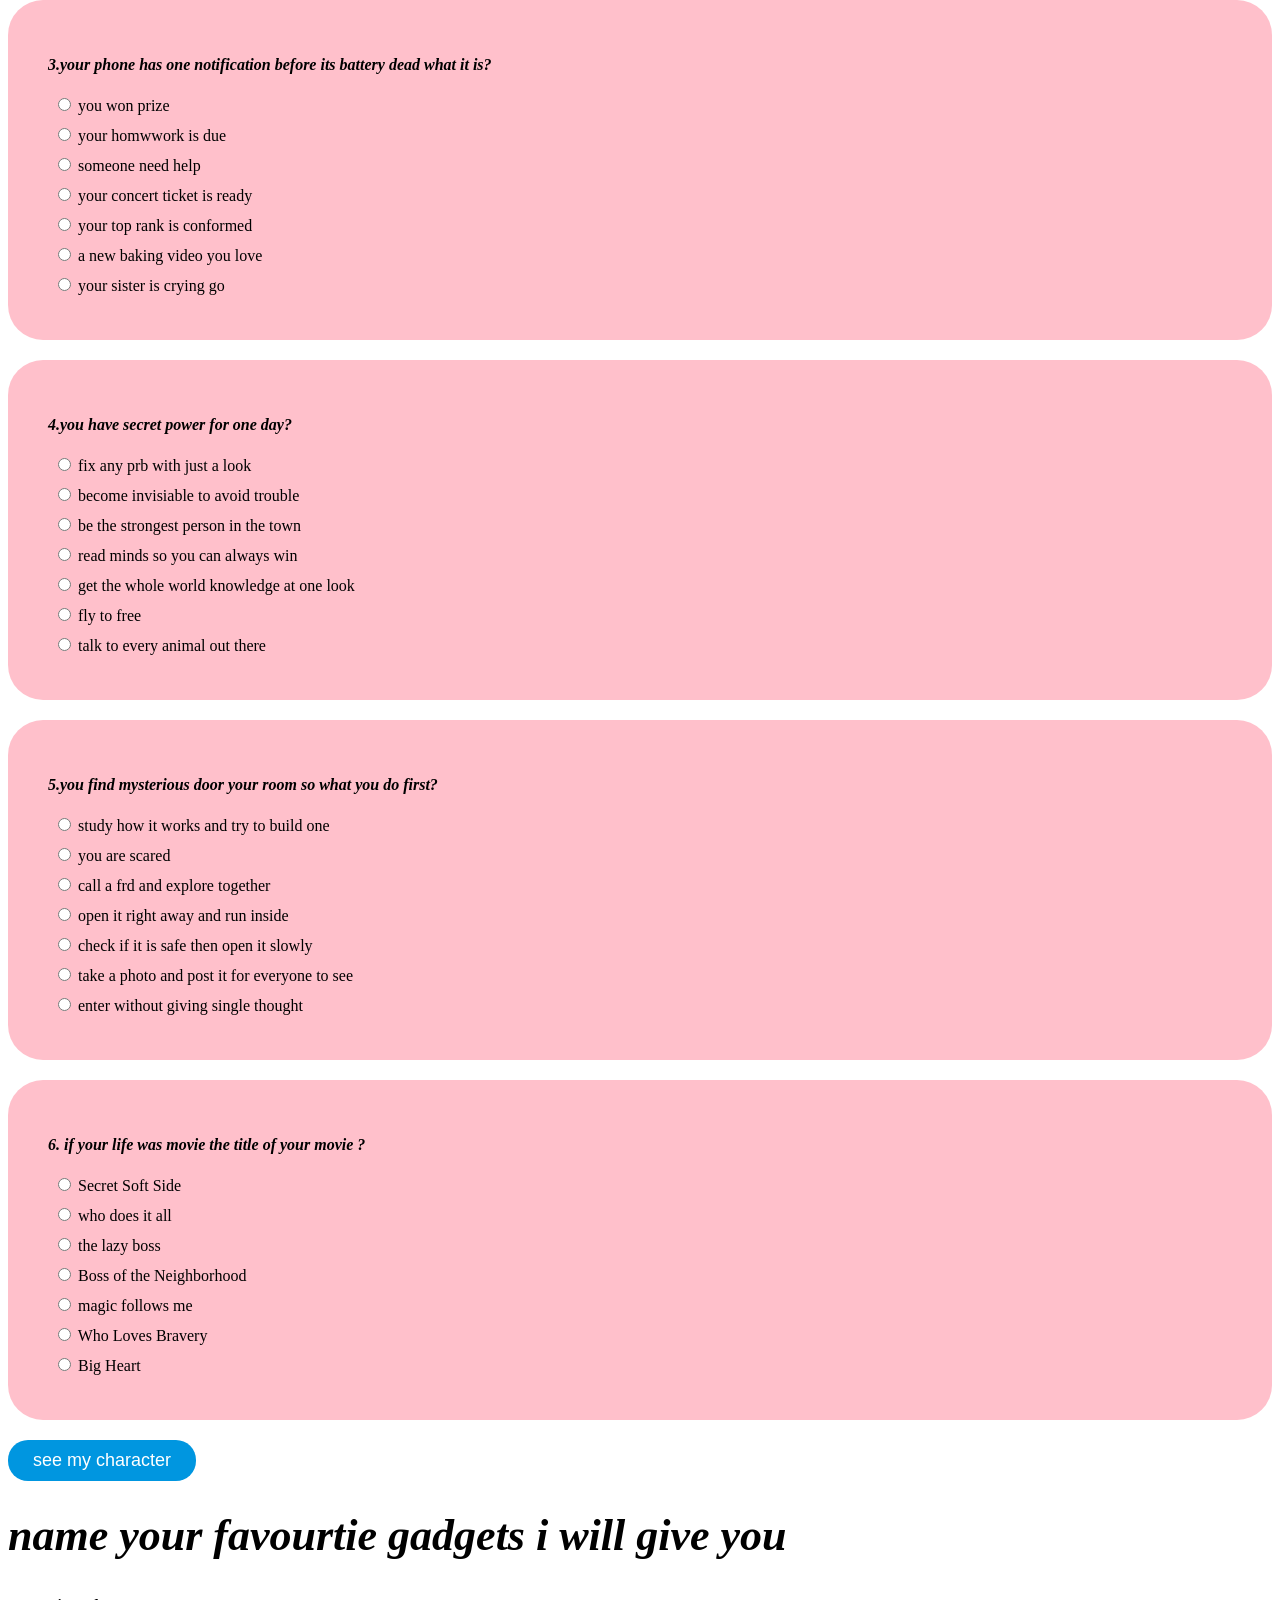
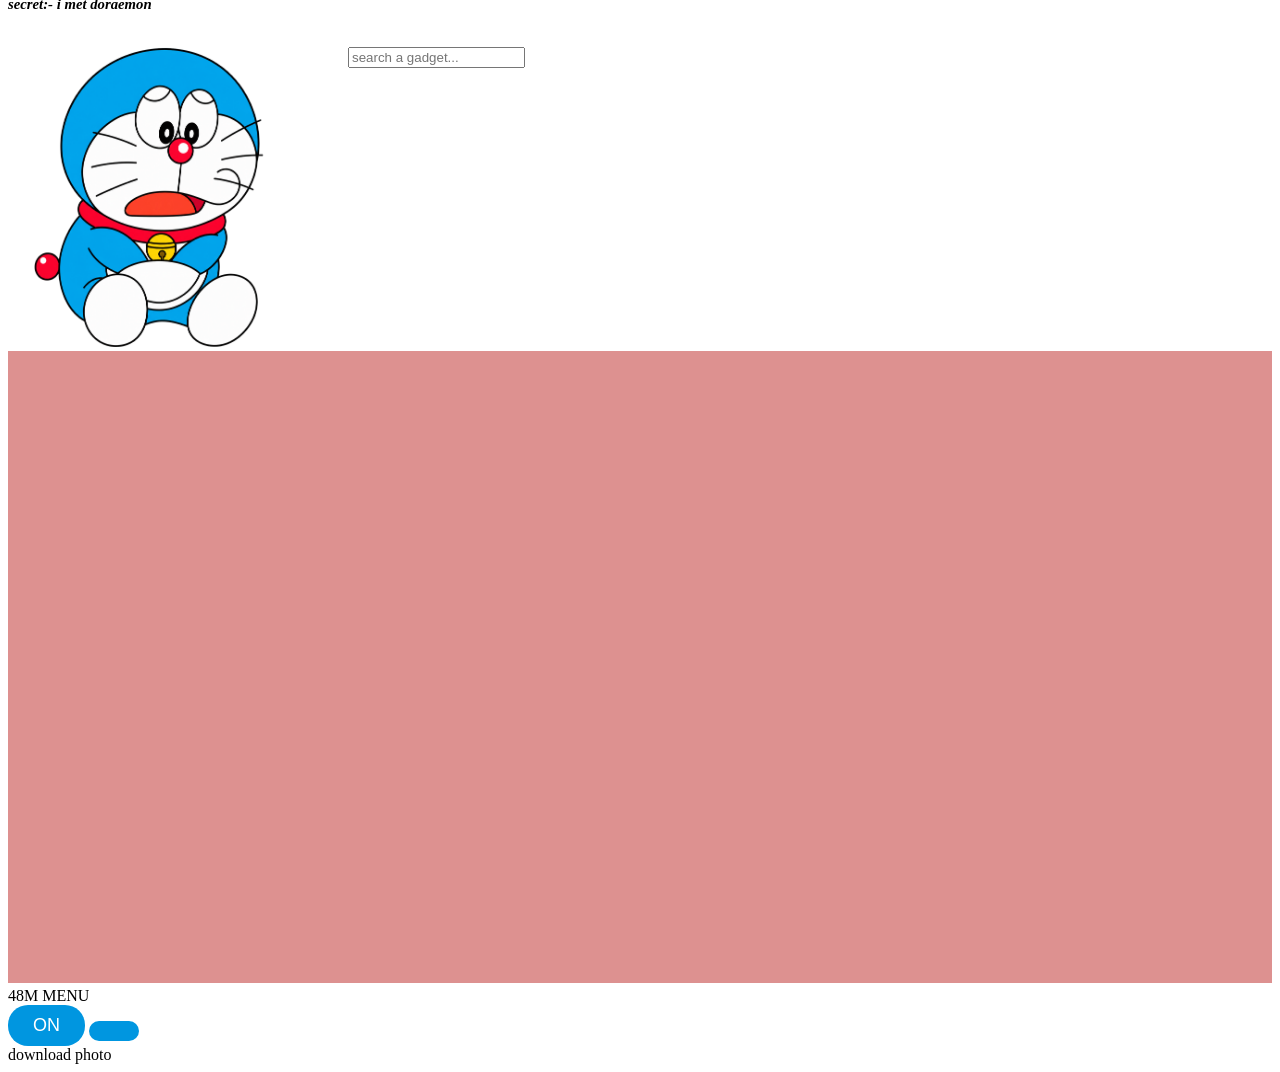
==== commit 02849157: "added fish affect" ====
--- a/index.html
+++ b/index.html
@@ -1,6 +1,7 @@
 <!DOCTYPE html>
 <html lang="en">
 <head>
+    <link href="https://fonts.googleapis.com/css2?family=Fredoka:wght@400;600&display=swap" rel="stylesheet">
     <title>doraemon</title>
     <link rel="stylesheet" href="style.css">
 </head>
@@ -293,18 +294,26 @@
     <div id="board"></div>
   </div>
 </div>
-<div class="camera-box">
-  <div class="stage">
-    <video id="cam" autoplay playsinline muted></video>
-    <img id="dora" src="group doraemon.png">
-  </div>
-
-  <button onclick="startCamera()">open camera</button>
-  <button onclick="takePhoto()">take photo</button>
+<div class="digicam">
+  <div class="cam-body">
+    <div class="screen">
+      <video id="cam" autoplay playsinline muted></video>
+      <img id="dora" src="group doraemon.png">
+      <span class="osd tl">48M</span>
+      <span class="osd tr" id="stamp"></span>
+      <span class="osd bl">MENU</span>
+    </div>
+  </div>
+  <div class="pad">
+    <button class="round" onclick="startcamera()">ON</button>
+    <button class="round shutter"onclick="takephoto()"></button>
+  </div>
 
   <canvas id="photo" hidden></canvas>
   <a id="download" download="me-with-doraemon.png">download photo</a>
 </div>
+<div class="fish-back"></div>
+<div class="fish-front"></div>
 <script src="script.js"></script>
 </body>
 </html>
--- a/style.css
+++ b/style.css
@@ -217,3 +217,36 @@
   margin-top: 10px;
 }
 
+:root {
+  --blue: #0096e0;    
+  --sky: #8fdcff;
+  --red: #e8272a;     
+  --yellow: #ffd400;  
+  --pink: #ffbfcd;    
+}
+
+#fish-back, #fish-front {
+  position: fixed;
+  inset: 0;
+  overflow: hidden;
+  pointer-events: none;
+}
+
+#fish-back {z-index: -1;}
+#fish-front {z-index: 9999;}
+
+.fish {
+  position: absolute;
+  top: -10vh;
+  animation: fall linear infinite, sway ease-in-out infinite alternate;
+}
+
+
+@keyframes fall {
+  to { translate: 0 120vh; }
+}
+
+@keyframes sway {
+  from { transform: rotate(-25deg); }
+  to { transform: rotate(25deg); }
+}
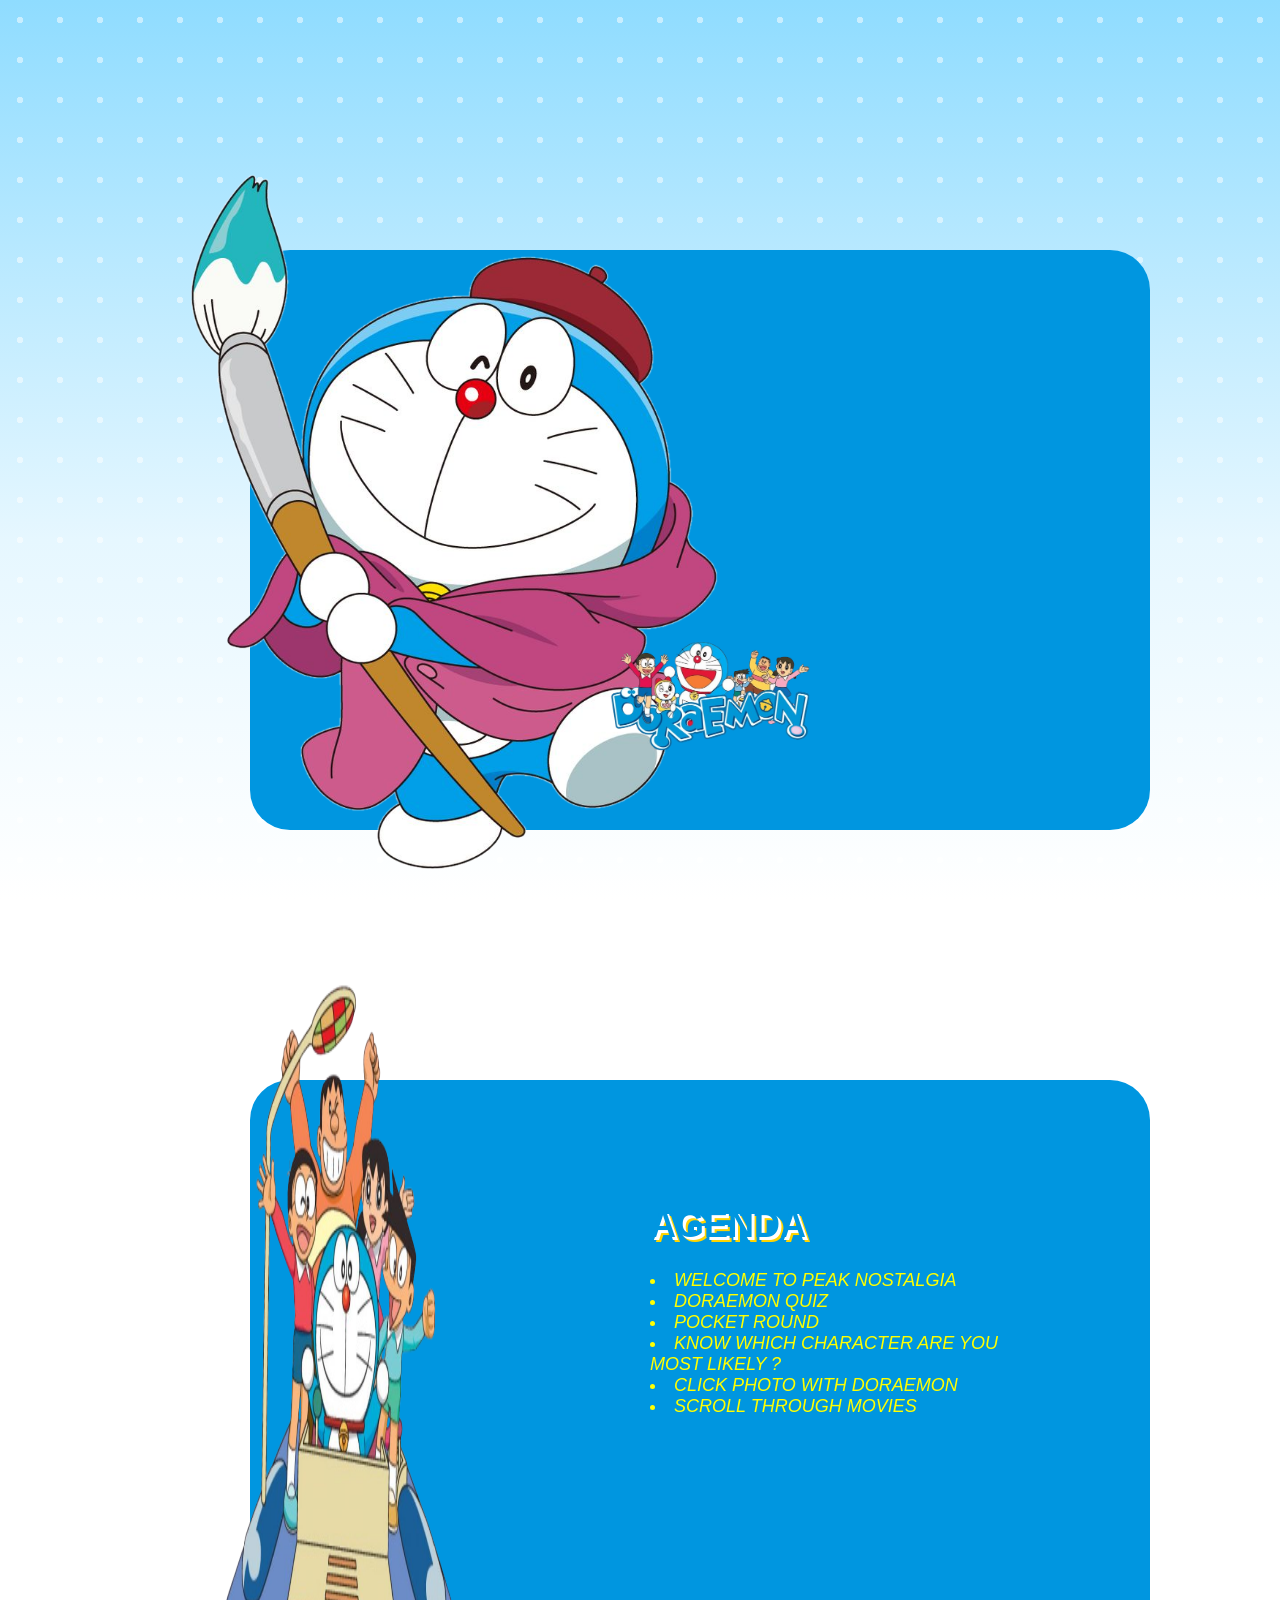
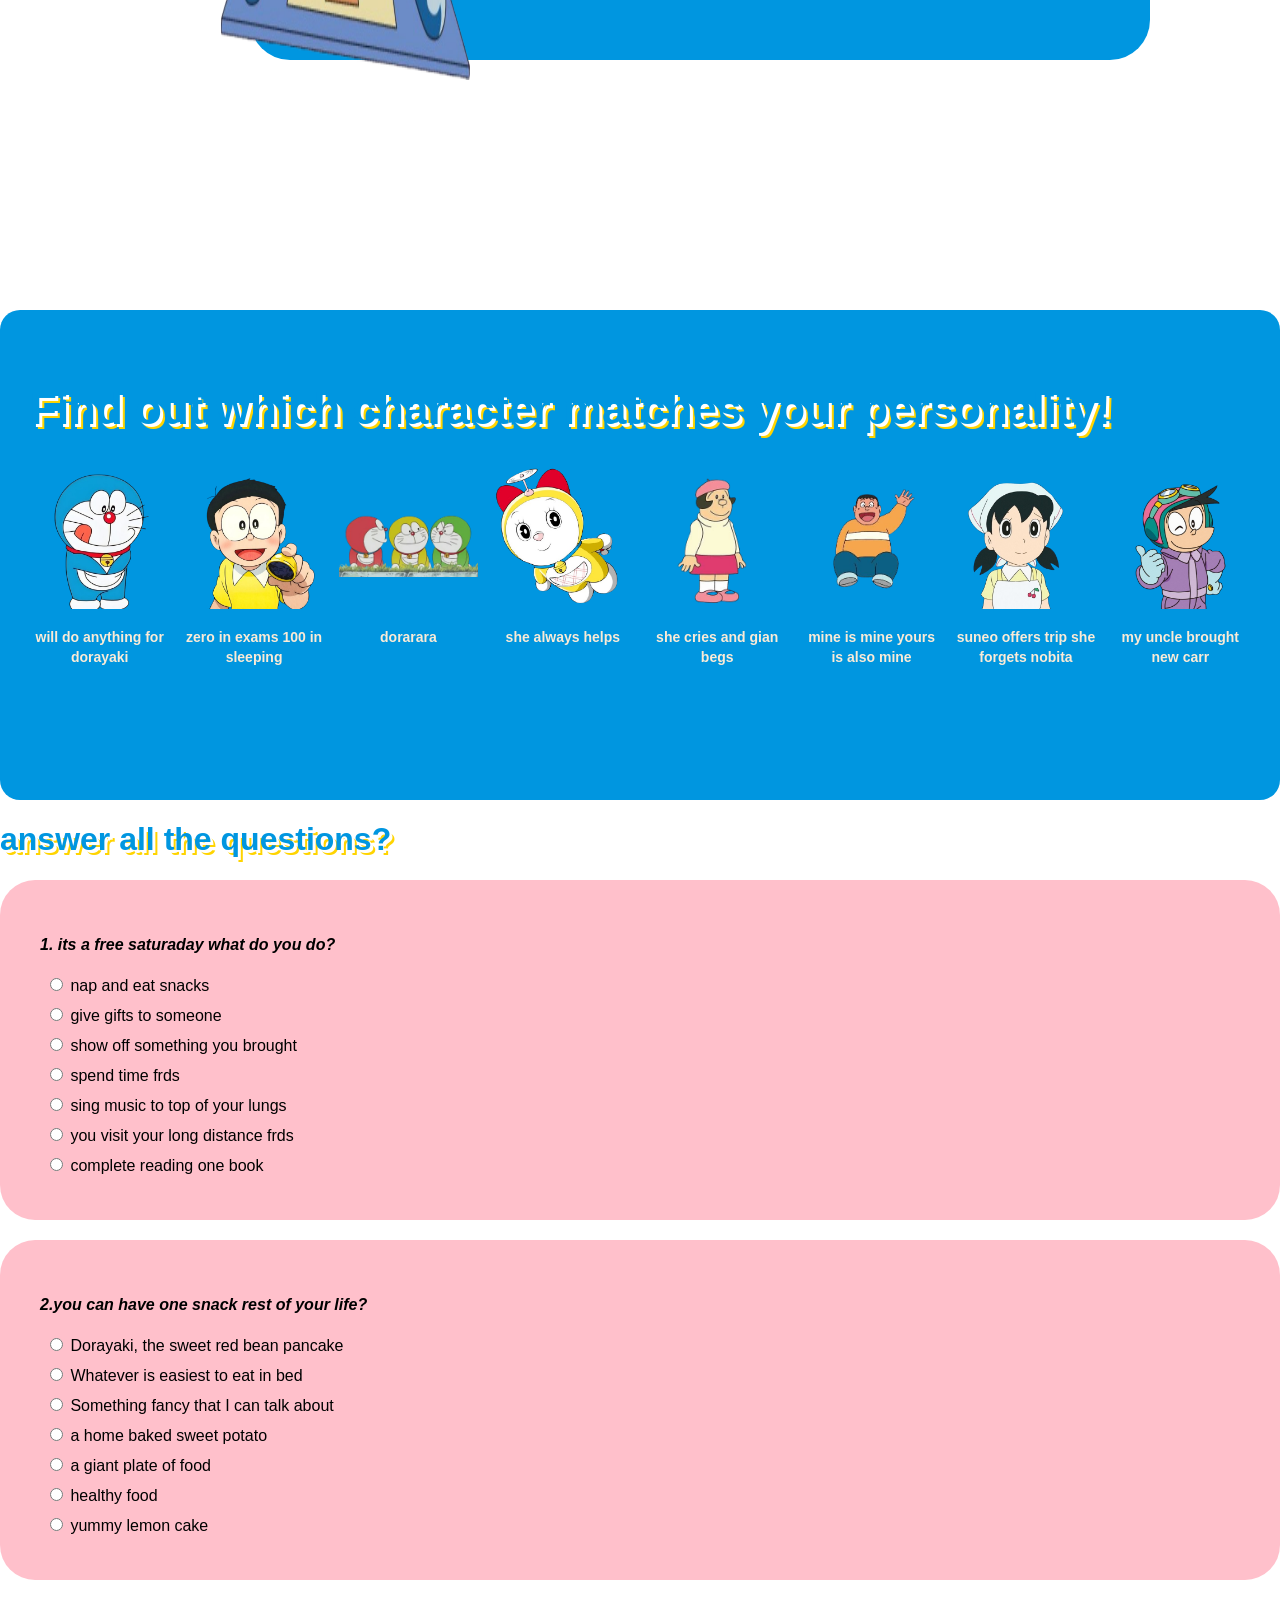
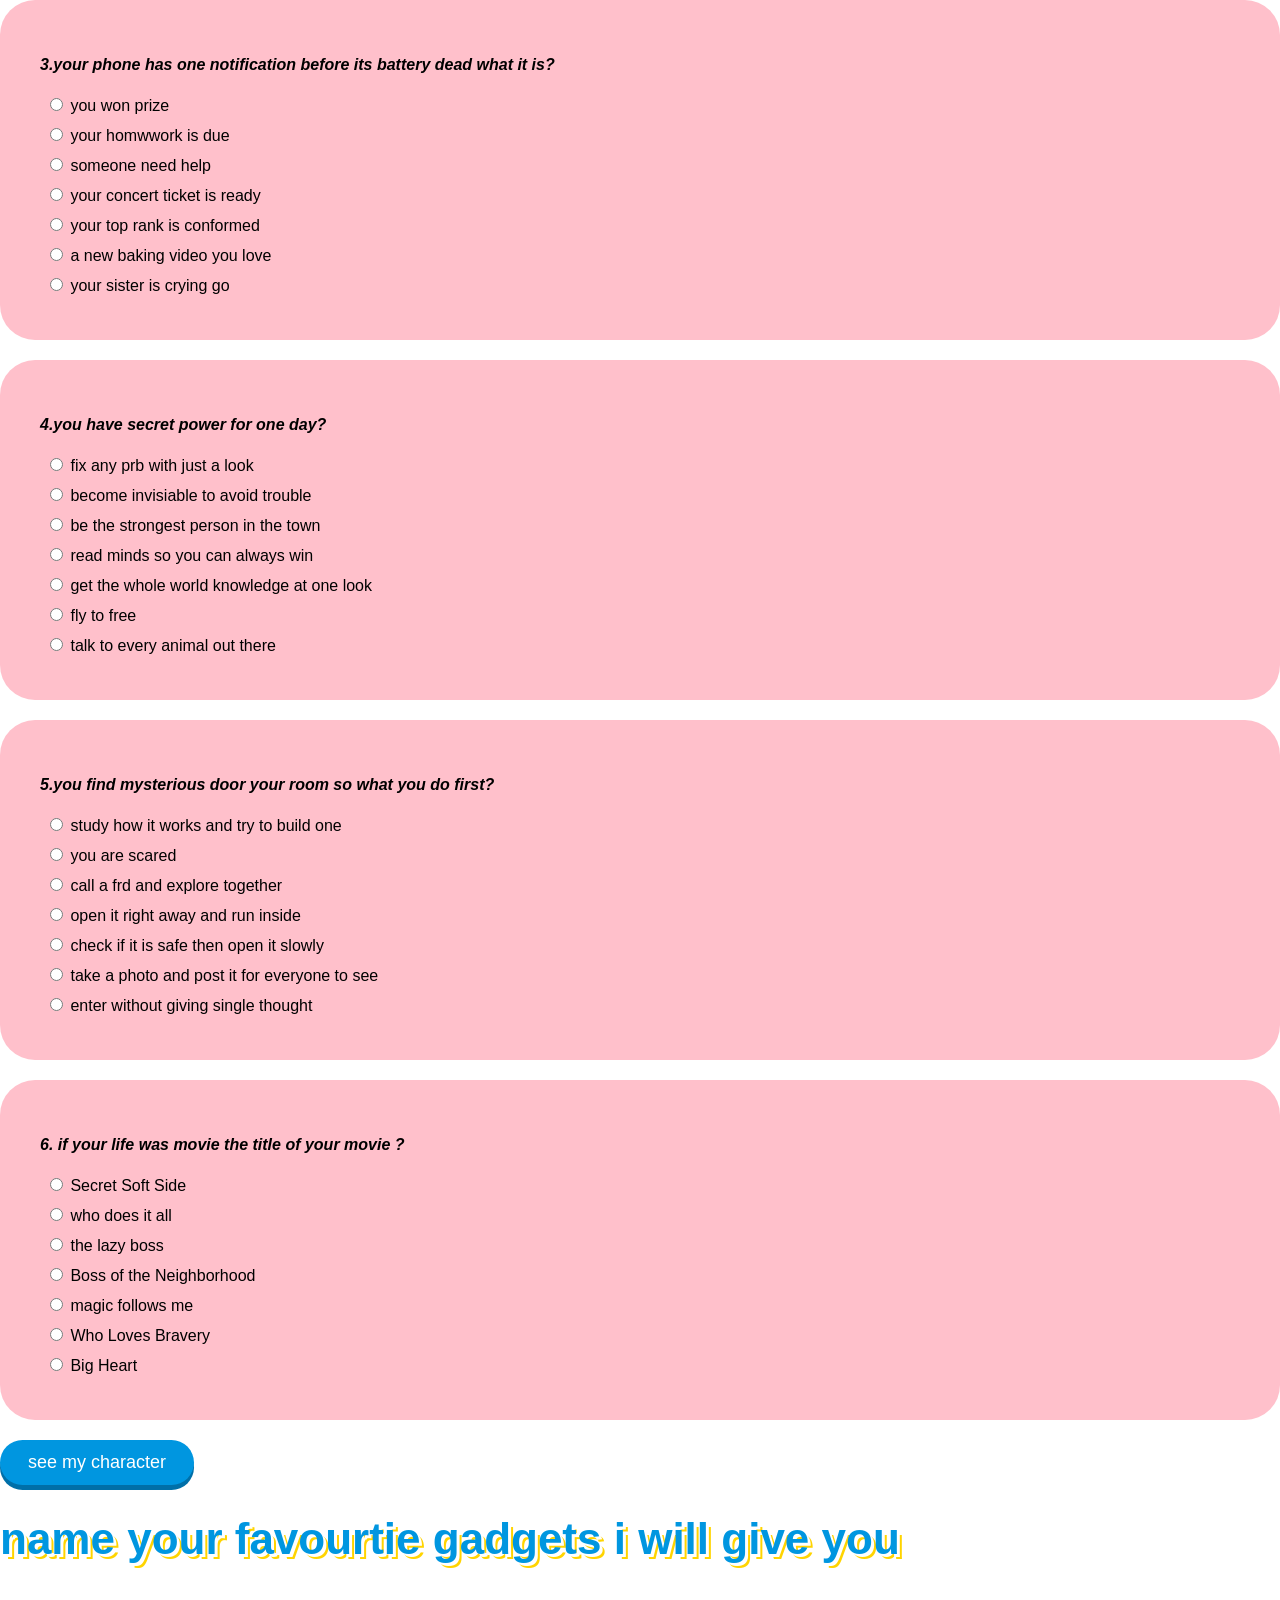
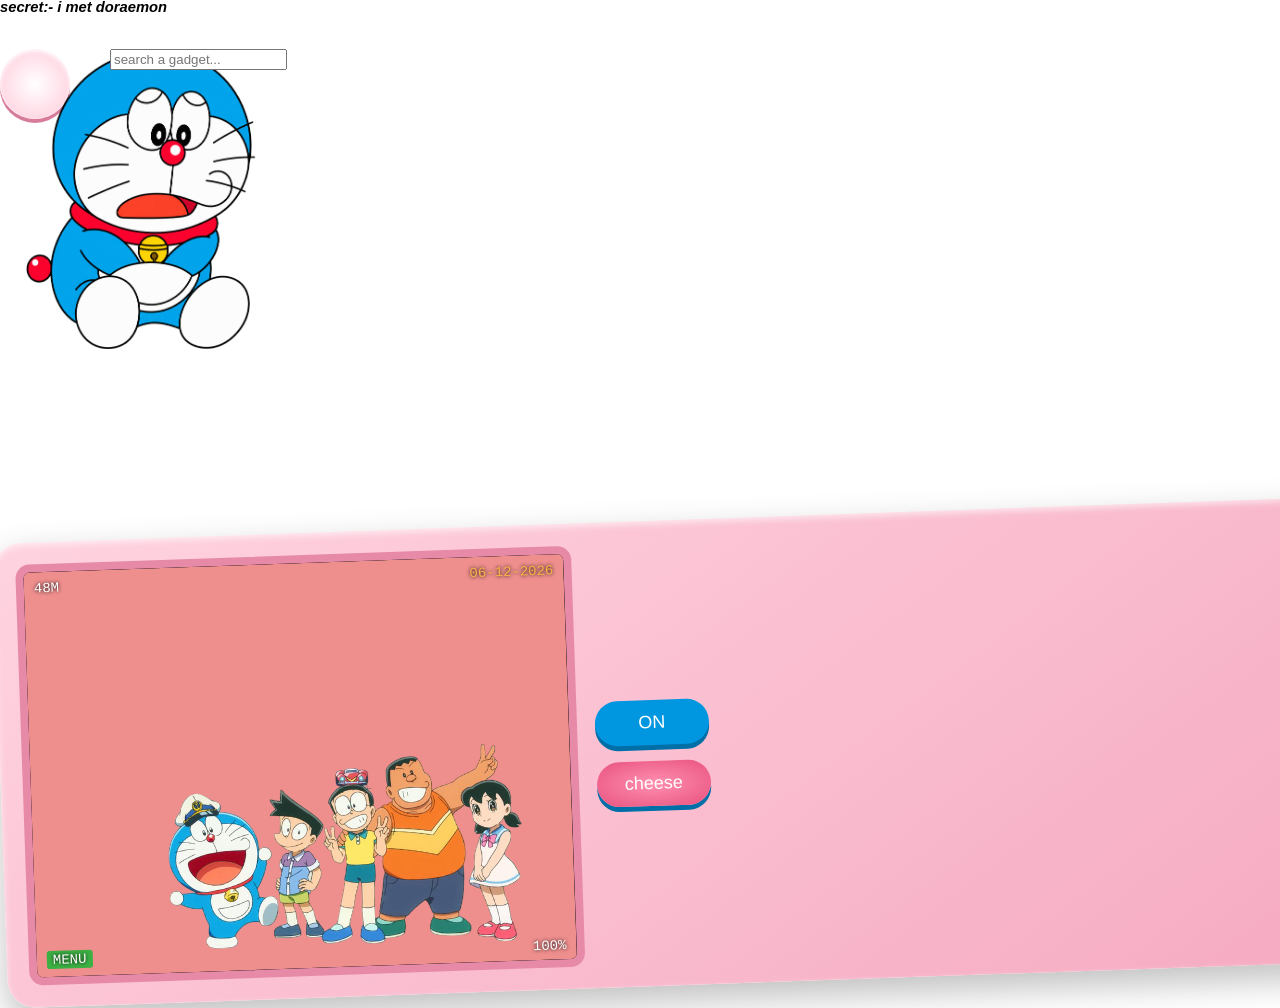
==== commit 4794603a: "added background and camera" ====
--- a/index.html
+++ b/index.html
@@ -294,26 +294,25 @@
     <div id="board"></div>
   </div>
 </div>
+</div>
 <div class="digicam">
-  <div class="cam-body">
-    <div class="screen">
-      <video id="cam" autoplay playsinline muted></video>
-      <img id="dora" src="group doraemon.png">
-      <span class="osd tl">48M</span>
-      <span class="osd tr" id="stamp"></span>
-      <span class="osd bl">MENU</span>
-    </div>
-  </div>
-  <div class="pad">
-    <button class="round" onclick="startcamera()">ON</button>
-    <button class="round shutter"onclick="takephoto()"></button>
-  </div>
-
-  <canvas id="photo" hidden></canvas>
-  <a id="download" download="me-with-doraemon.png">download photo</a>
-</div>
-<div class="fish-back"></div>
-<div class="fish-front"></div>
+    <div class="cam-body">
+      <div class="screen">
+        <video id="cam" autoplay playsinline muted></video>
+        <img id="dora" src="group doraemon.png">
+        <span class="osd tl">48M</span>
+        <span class="osd tr" id="stamp"></span>
+        <span class="osd bl">MENU</span>
+        <span class="osd br">100%</span>
+        <div class="flash" id="flash"></div>
+      </div>
+<div class="pad">
+  <button class="cam-btn" onclick="startCamera()">ON</button>
+  <button class="cam-btn shutter" onclick="takePhoto()">cheese</button>
+</div>
+    <canvas id="photo" hidden></canvas>
+    <a id="download" download="me-with-doraemon.png">download photo</a>
+  </div>
 <script src="script.js"></script>
 </body>
 </html>
--- a/style.css
+++ b/style.css
@@ -218,35 +218,131 @@
 }
 
 :root {
-  --blue: #0096e0;    
+  --blue: #0096e0;
   --sky: #8fdcff;
-  --red: #e8272a;     
-  --yellow: #ffd400;  
-  --pink: #ffbfcd;    
-}
-
-#fish-back, #fish-front {
+  --red: #e8272a;
+  --yellow: #ffd400;
+  --pink: #ffbfcd;
+}
+
+
+body {
+  margin: 0;
+  font-family: 'Fredoka', sans-serif;
+  background: linear-gradient(180deg, var(--sky) 0%, #e6f7ff 60%, #fff 100%);
+  background-attachment: fixed;
+}
+
+body::before {                      
+  content: "";
   position: fixed;
   inset: 0;
+  background-image: radial-gradient(white 3px, transparent 3px);
+  background-size: 40px 40px;
+  opacity: 0.5;
+  z-index: -2;
+  pointer-events: none;
+}
+
+h1 {
+  font-style: normal;
+  color: var(--blue);
+  text-shadow: 3px 3px 0 white, 5px 5px 0 var(--yellow);
+}
+
+button {
+  background: var(--blue);
+  color: white;
+  border: none;
+  border-radius: 30px;
+  padding: 12px 28px;
+  font-family: inherit;
+  font-size: 18px;
+  cursor: pointer;
+  box-shadow: 0 5px 0 #006fa8;
+  transition: transform 0.15s, box-shadow 0.15s;
+}
+button:hover  { transform: translateY(-3px); }
+button:active { transform: translateY(3px); box-shadow: 0 2px 0 #006fa8; }
+
+
+
+
+.digicam {
+  display: inline-block;
+  transform: rotate(-2deg);
+  margin-top: 400px;
+}
+
+.cam-body {
+  display: flex;
+  gap: 18px;
+  align-items: center;
+  background: linear-gradient(145deg, #ffd3e0, #f5a9c0);
+  padding: 22px;
+  border-radius: 28px;
+  box-shadow: 0 15px 35px rgba(0,0,0,0.25),
+              inset 0 3px 6px rgba(255,255,255,0.6);
+}
+
+.screen {
+  position: relative;
+  width: 560px;
+  aspect-ratio: 4 / 3;
+  background: #000;
+  border: 8px solid #e68aa8;
+  border-radius: 14px;
   overflow: hidden;
+}
+
+#cam {
+  width: 100%;
+  height: 100%;
+  object-fit: cover;
+  transform: scaleX(-1);
+  filter: saturate(1.2) contrast(1.05);
+}
+
+#dora {
+  position: absolute;
+  right: 10px;
+  bottom: 0;
+  height: 60%;
+}
+
+.osd {
+  position: absolute;
+  color: #fff;
+  font-family: monospace;
+  font-size: 14px;
+  text-shadow: 0 0 4px #000;
+}
+.tl { top: 8px; left: 10px; }
+.tr { top: 8px; right: 10px; color: #ffb347; }
+.bl { bottom: 8px; left: 10px; background: #3cb043; padding: 1px 6px; border-radius: 3px; }
+.br { bottom: 6px; right: 10px; }
+
+.flash {
+  position: absolute;
+  inset: 0;
+  background: white;
+  opacity: 0;
   pointer-events: none;
-}
-
-#fish-back {z-index: -1;}
-#fish-front {z-index: 9999;}
-
-.fish {
-  position: absolute;
-  top: -10vh;
-  animation: fall linear infinite, sway ease-in-out infinite alternate;
-}
-
-
-@keyframes fall {
-  to { translate: 0 120vh; }
-}
-
-@keyframes sway {
-  from { transform: rotate(-25deg); }
-  to { transform: rotate(25deg); }
-}+  transition: opacity 0.4s;
+}
+
+.pad { display: flex; flex-direction: column; gap: 16px; }
+.round {
+  width: 70px;
+  height: 70px;
+  border-radius: 50%;
+  padding: 0;
+  font-size: 18px;
+  background: radial-gradient(#fff, #ffc7d8);
+  color: #c2436b;
+  box-shadow: 0 4px 0 #d77c9b, inset 0 2px 4px #fff;
+}
+.shutter { background: radial-gradient(#ff8fb0, #e8527f); color: #fff; }
+
+#photo { width: 560px; display: block; margin-top: 12px; border-radius: 10px; }
+
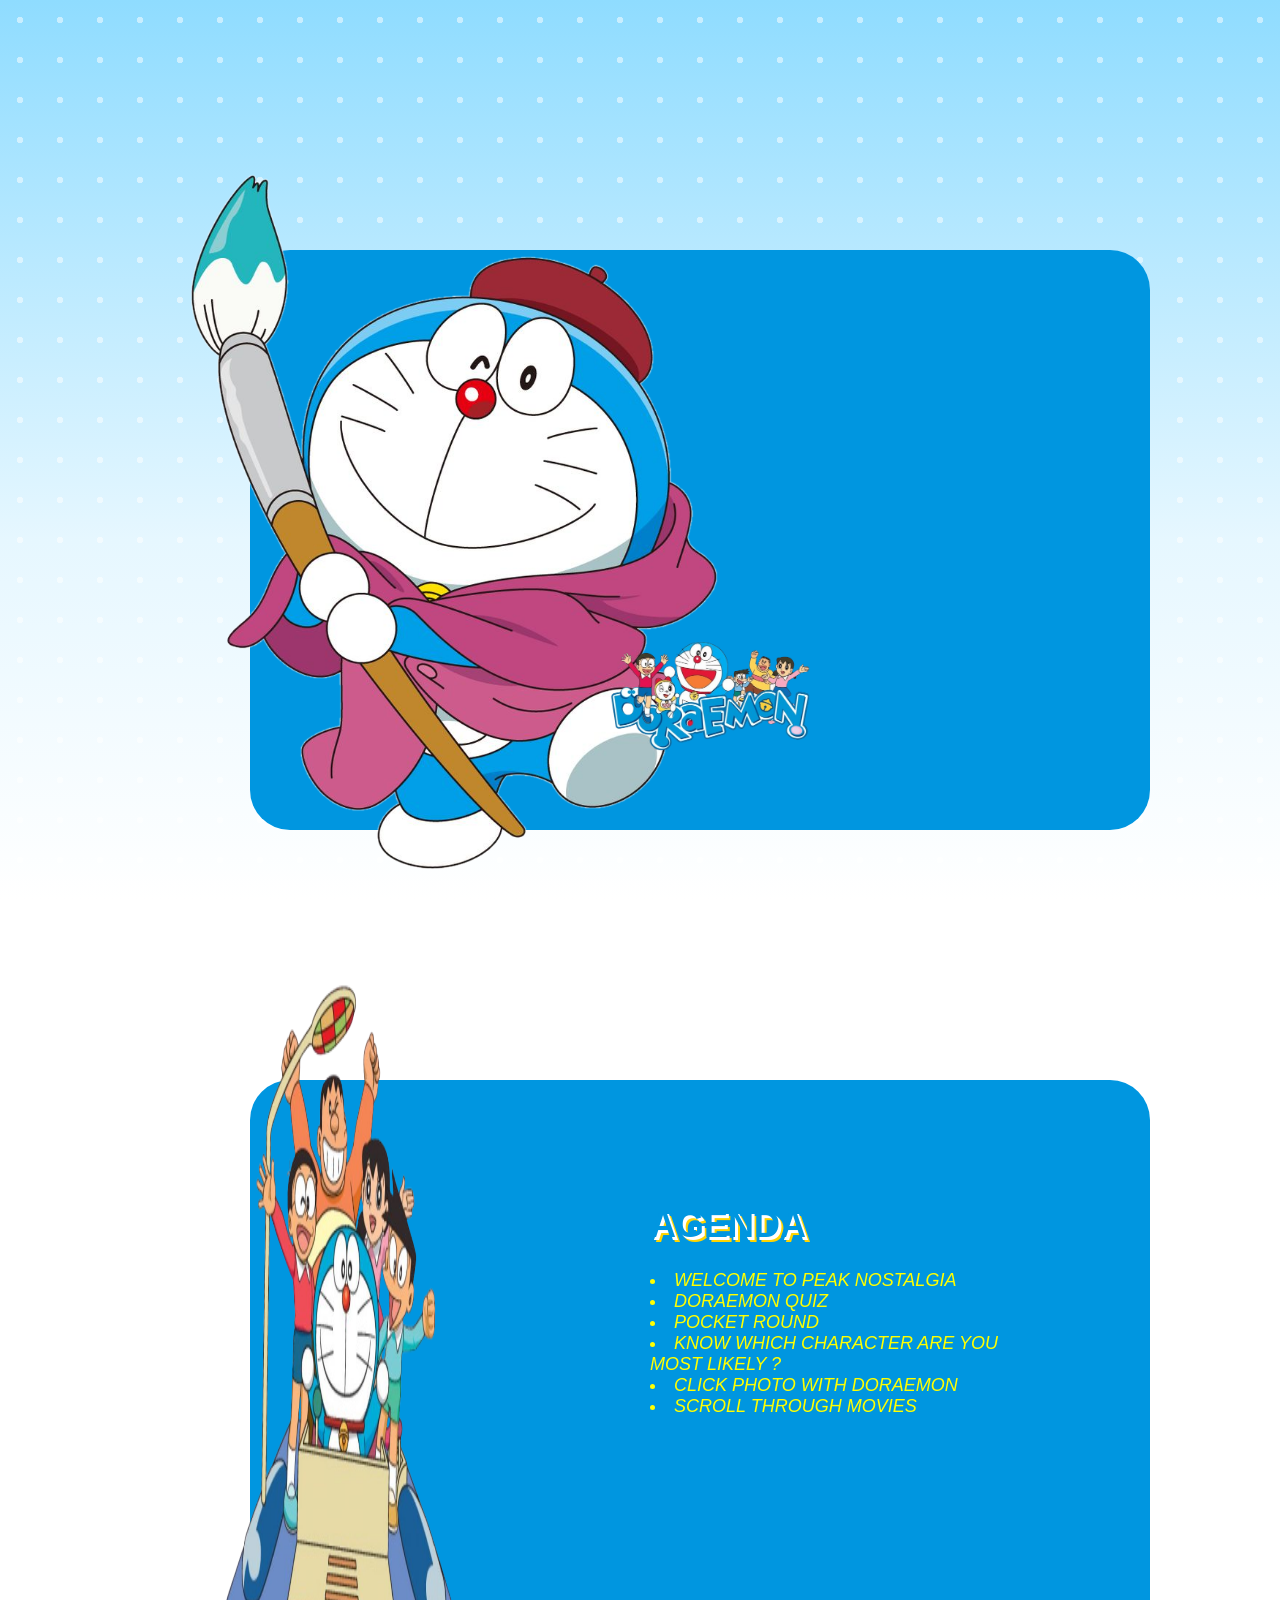
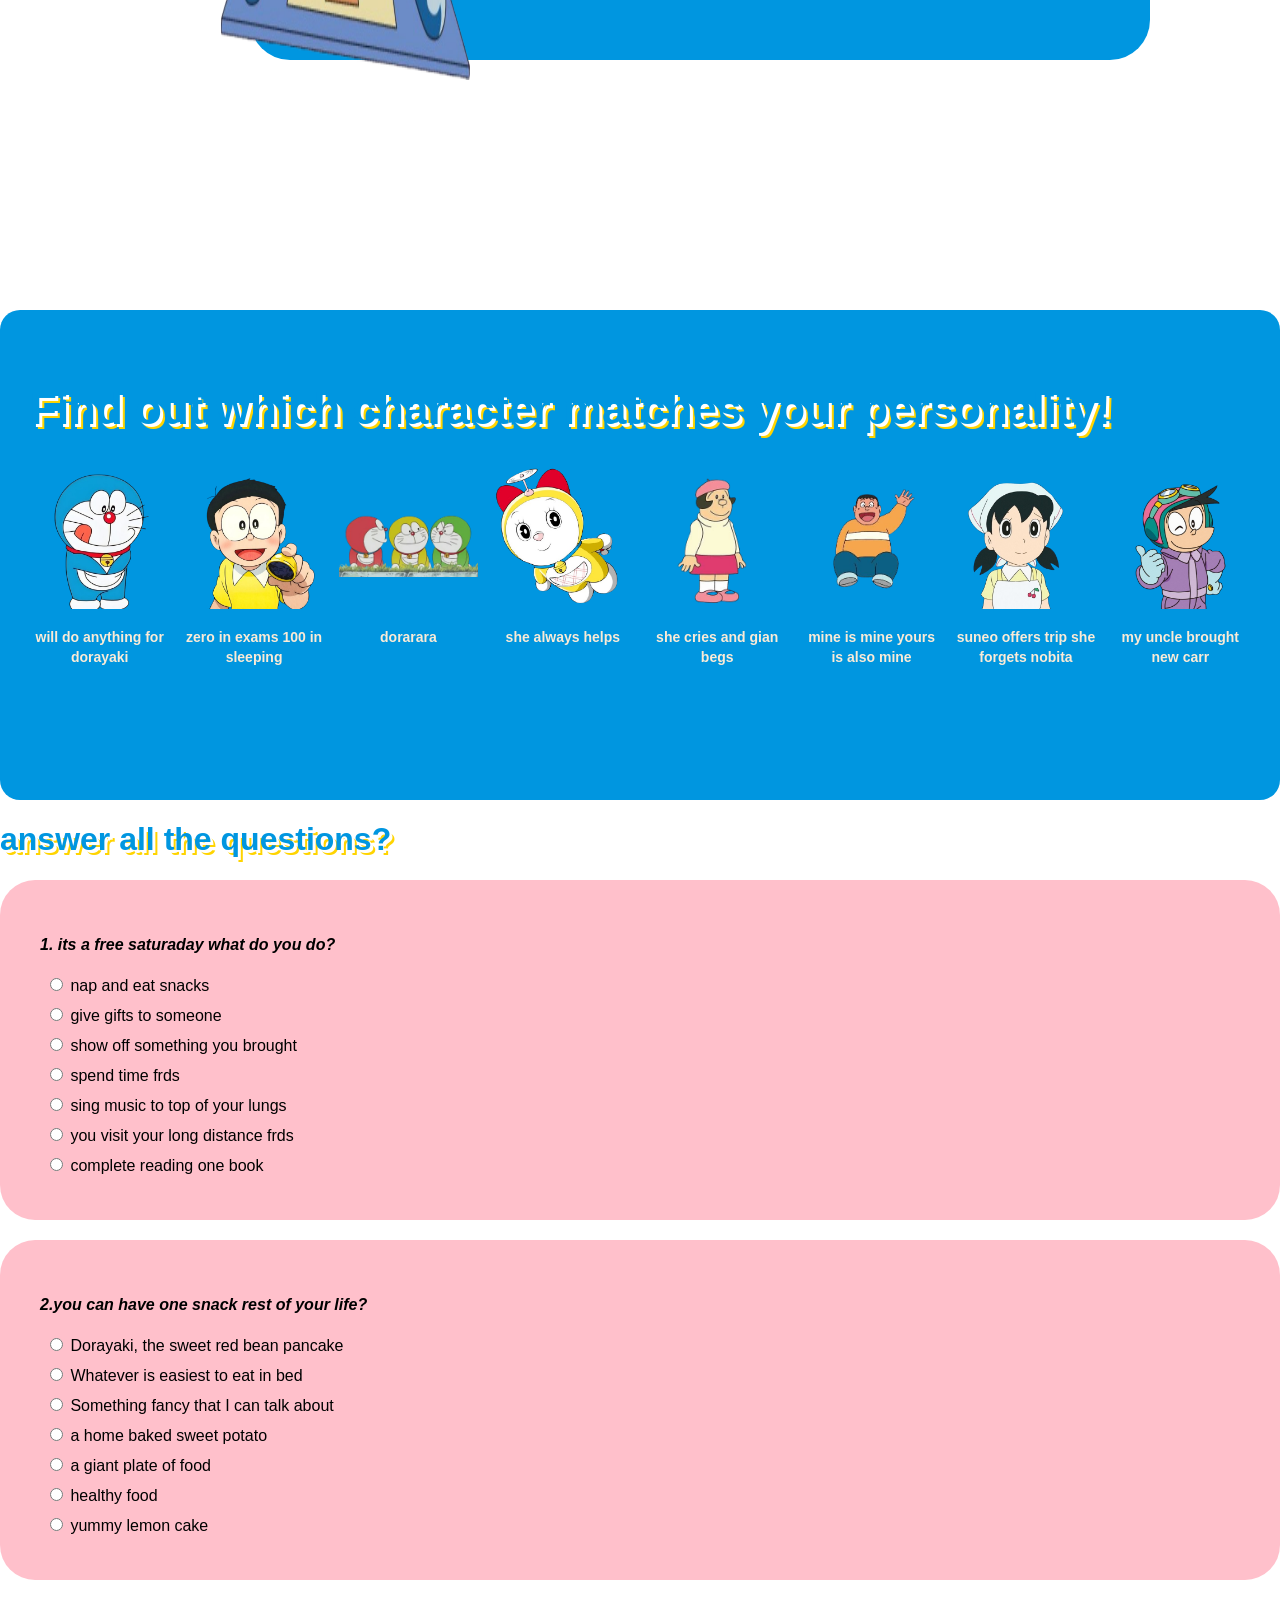
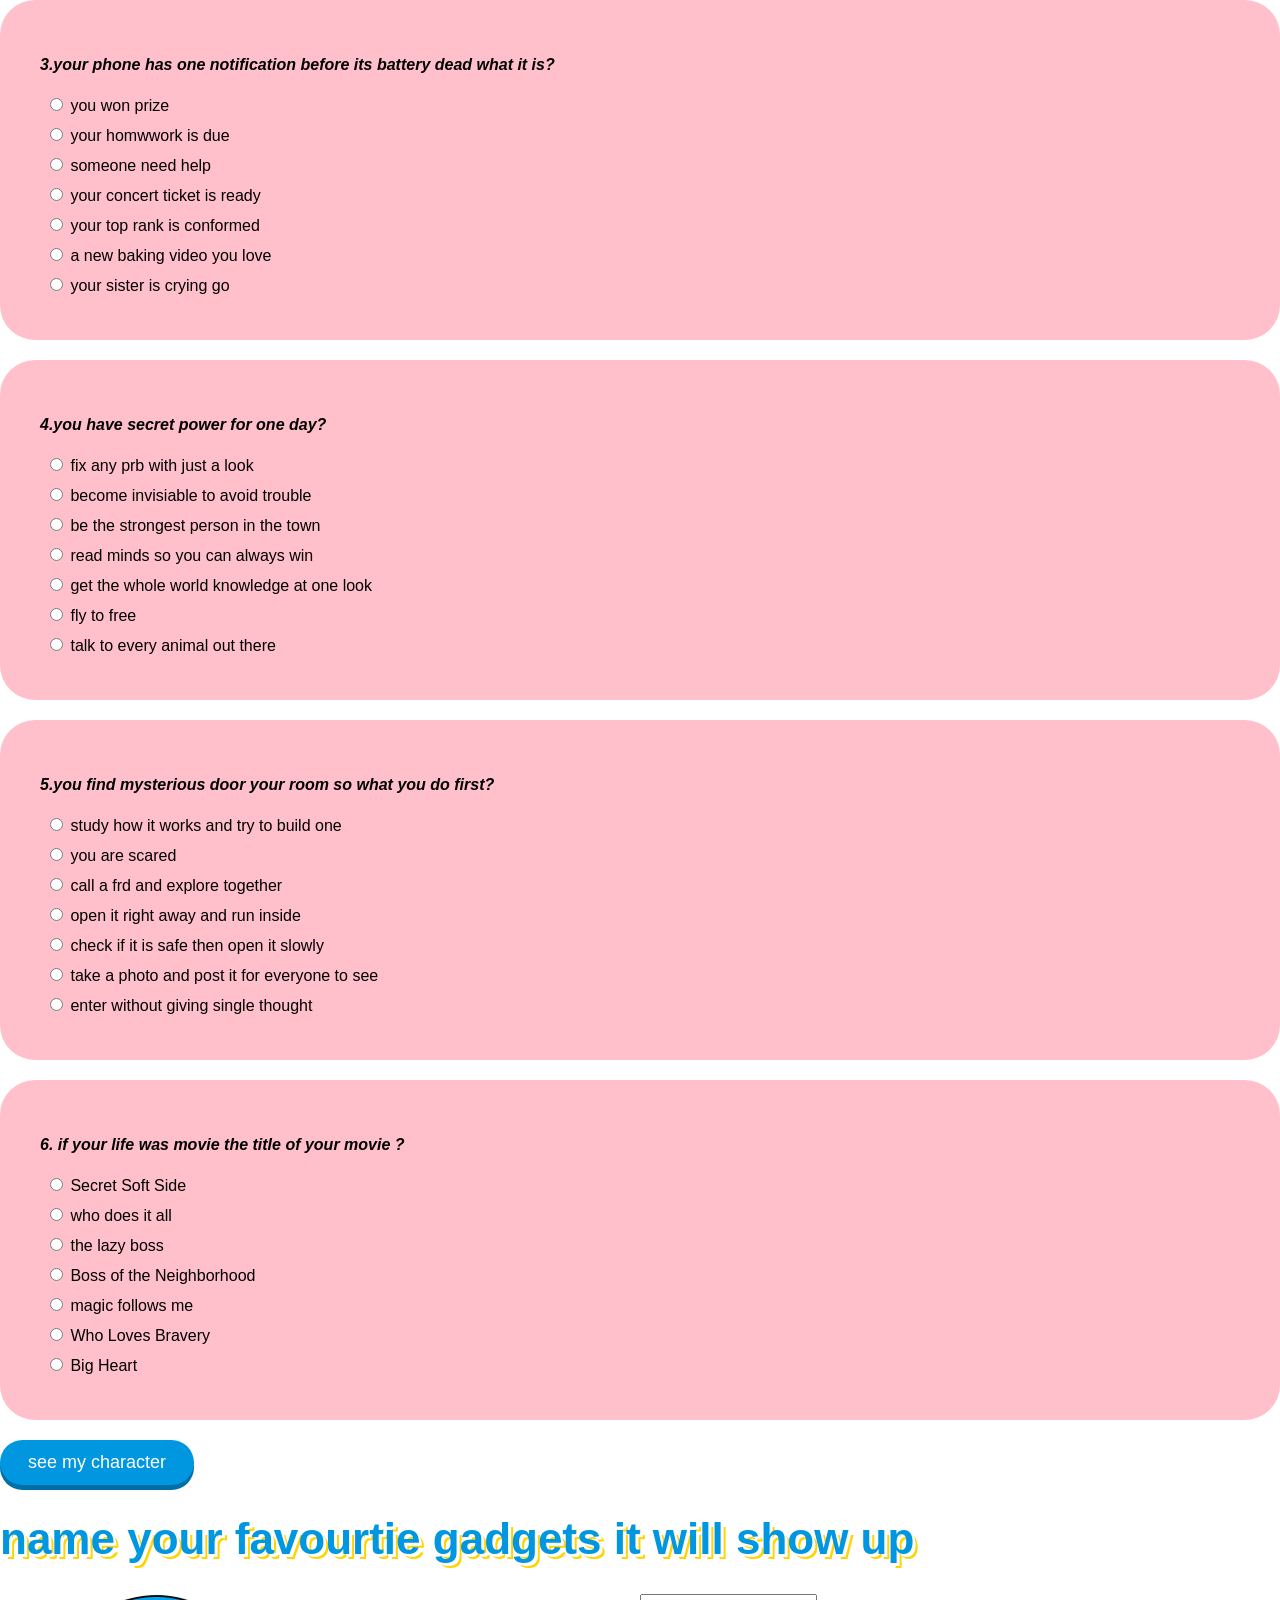
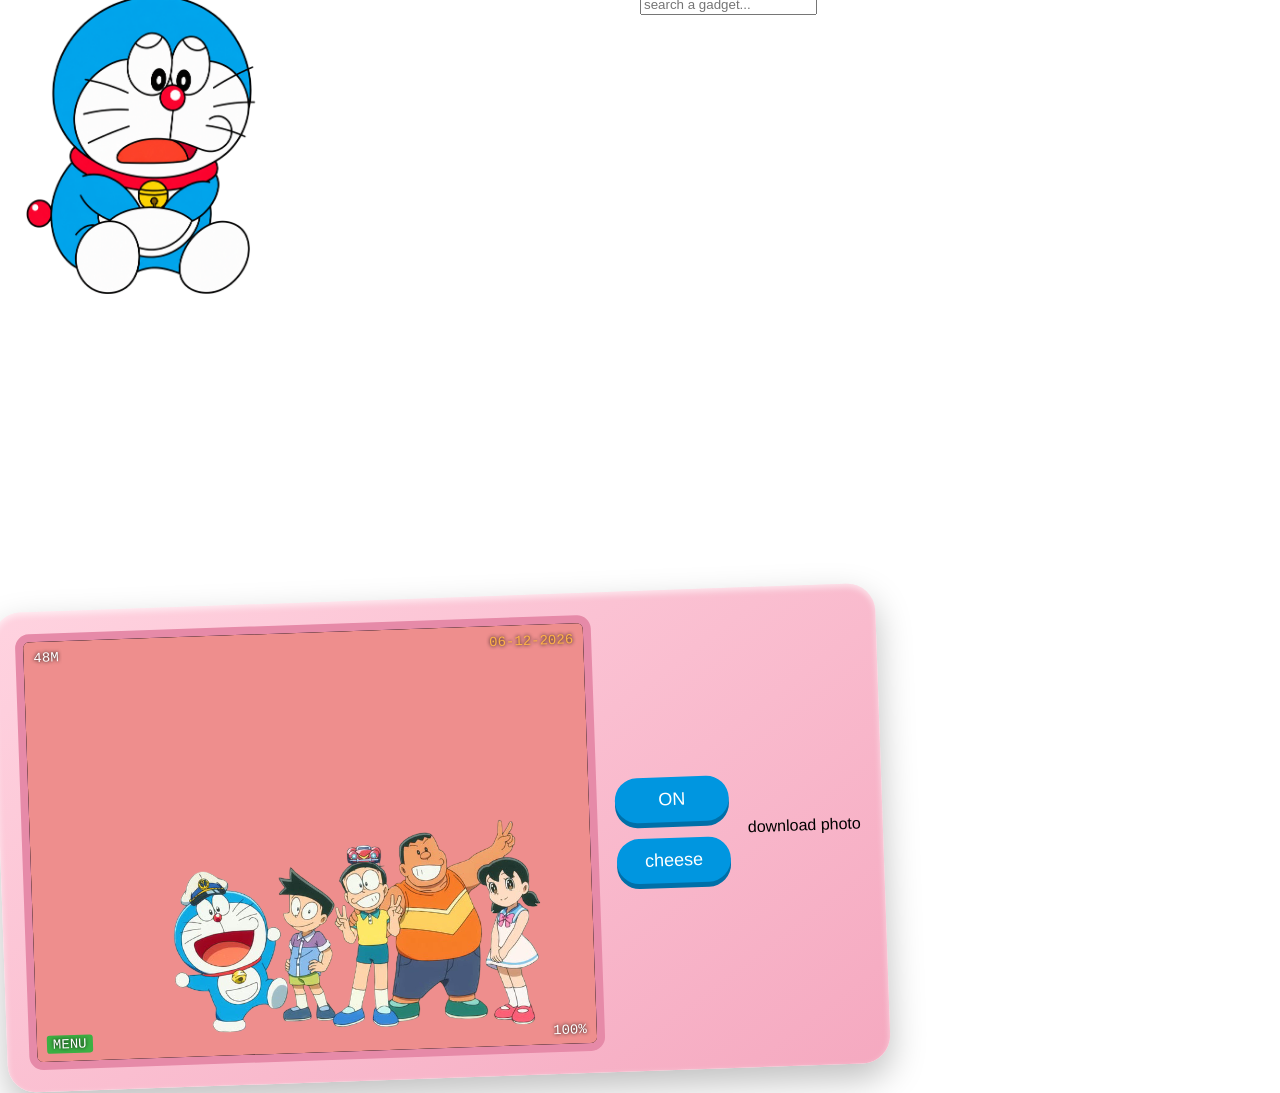
==== commit c61ccb95: "BUGS" ====
--- a/index.html
+++ b/index.html
@@ -281,8 +281,7 @@
 </div>
 <div class="pocket">
   <div class="heading">
-    <h1> name your favourtie gadgets i will give you </h1>
-    <h6> secret:- i met doraemon </h6>
+    <h1> name your favourtie gadgets it will show up </h1>
   </div>
  <div class="content">
   <div class="round">
--- a/style.css
+++ b/style.css
@@ -168,15 +168,16 @@
 .content {
   display: flex;
   align-items: flex-start;
-  gap: 40px;
+  gap: 40px;                
 }
 
 .round {
-  flex-shrink: 0;            
+  flex-shrink: 0;
+  margin-right: 300px;                
 }
 
 .gadgets {
-  flex: 1;                 
+  flex: 1;              
 }
 
 .gadgets .item img {
@@ -271,7 +272,7 @@
 .digicam {
   display: inline-block;
   transform: rotate(-2deg);
-  margin-top: 400px;
+  margin-top: 300px;
 }
 
 .cam-body {
@@ -332,17 +333,4 @@
 }
 
 .pad { display: flex; flex-direction: column; gap: 16px; }
-.round {
-  width: 70px;
-  height: 70px;
-  border-radius: 50%;
-  padding: 0;
-  font-size: 18px;
-  background: radial-gradient(#fff, #ffc7d8);
-  color: #c2436b;
-  box-shadow: 0 4px 0 #d77c9b, inset 0 2px 4px #fff;
-}
-.shutter { background: radial-gradient(#ff8fb0, #e8527f); color: #fff; }
-
-#photo { width: 560px; display: block; margin-top: 12px; border-radius: 10px; }
-
+
